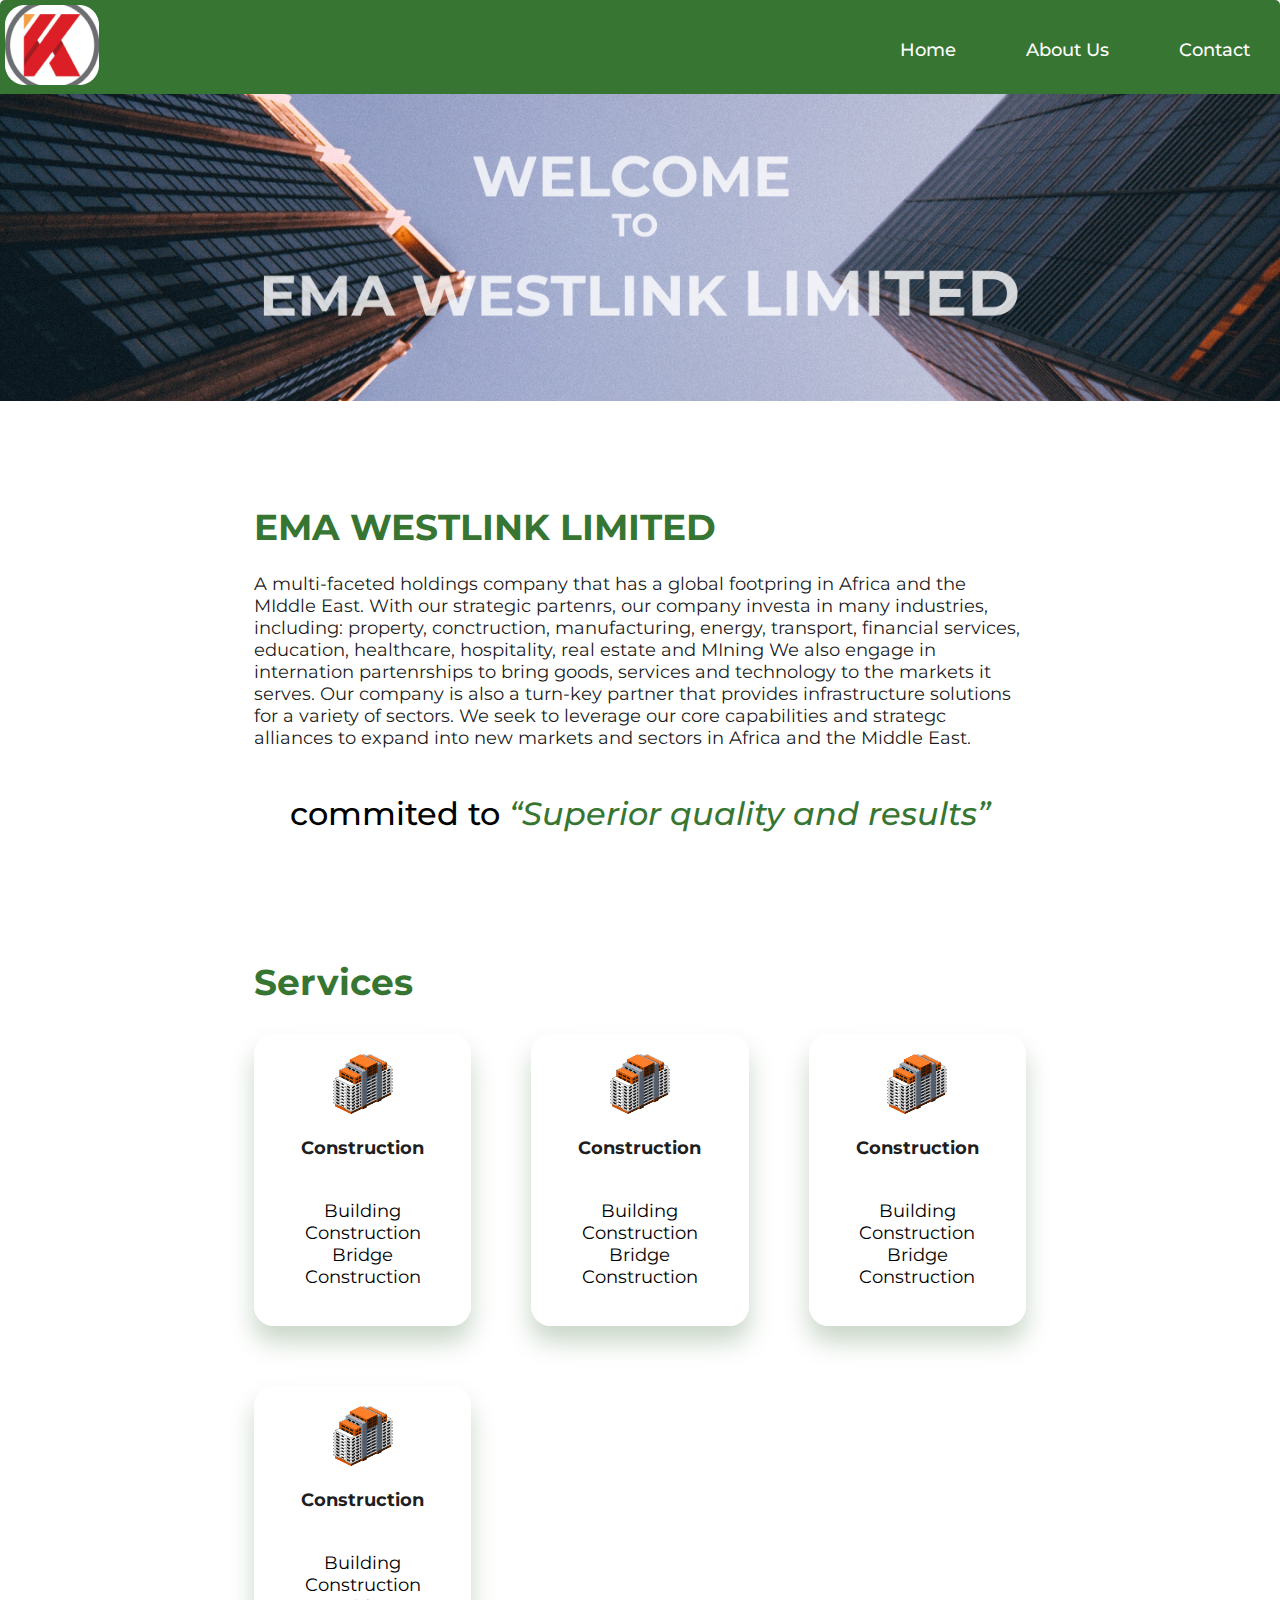
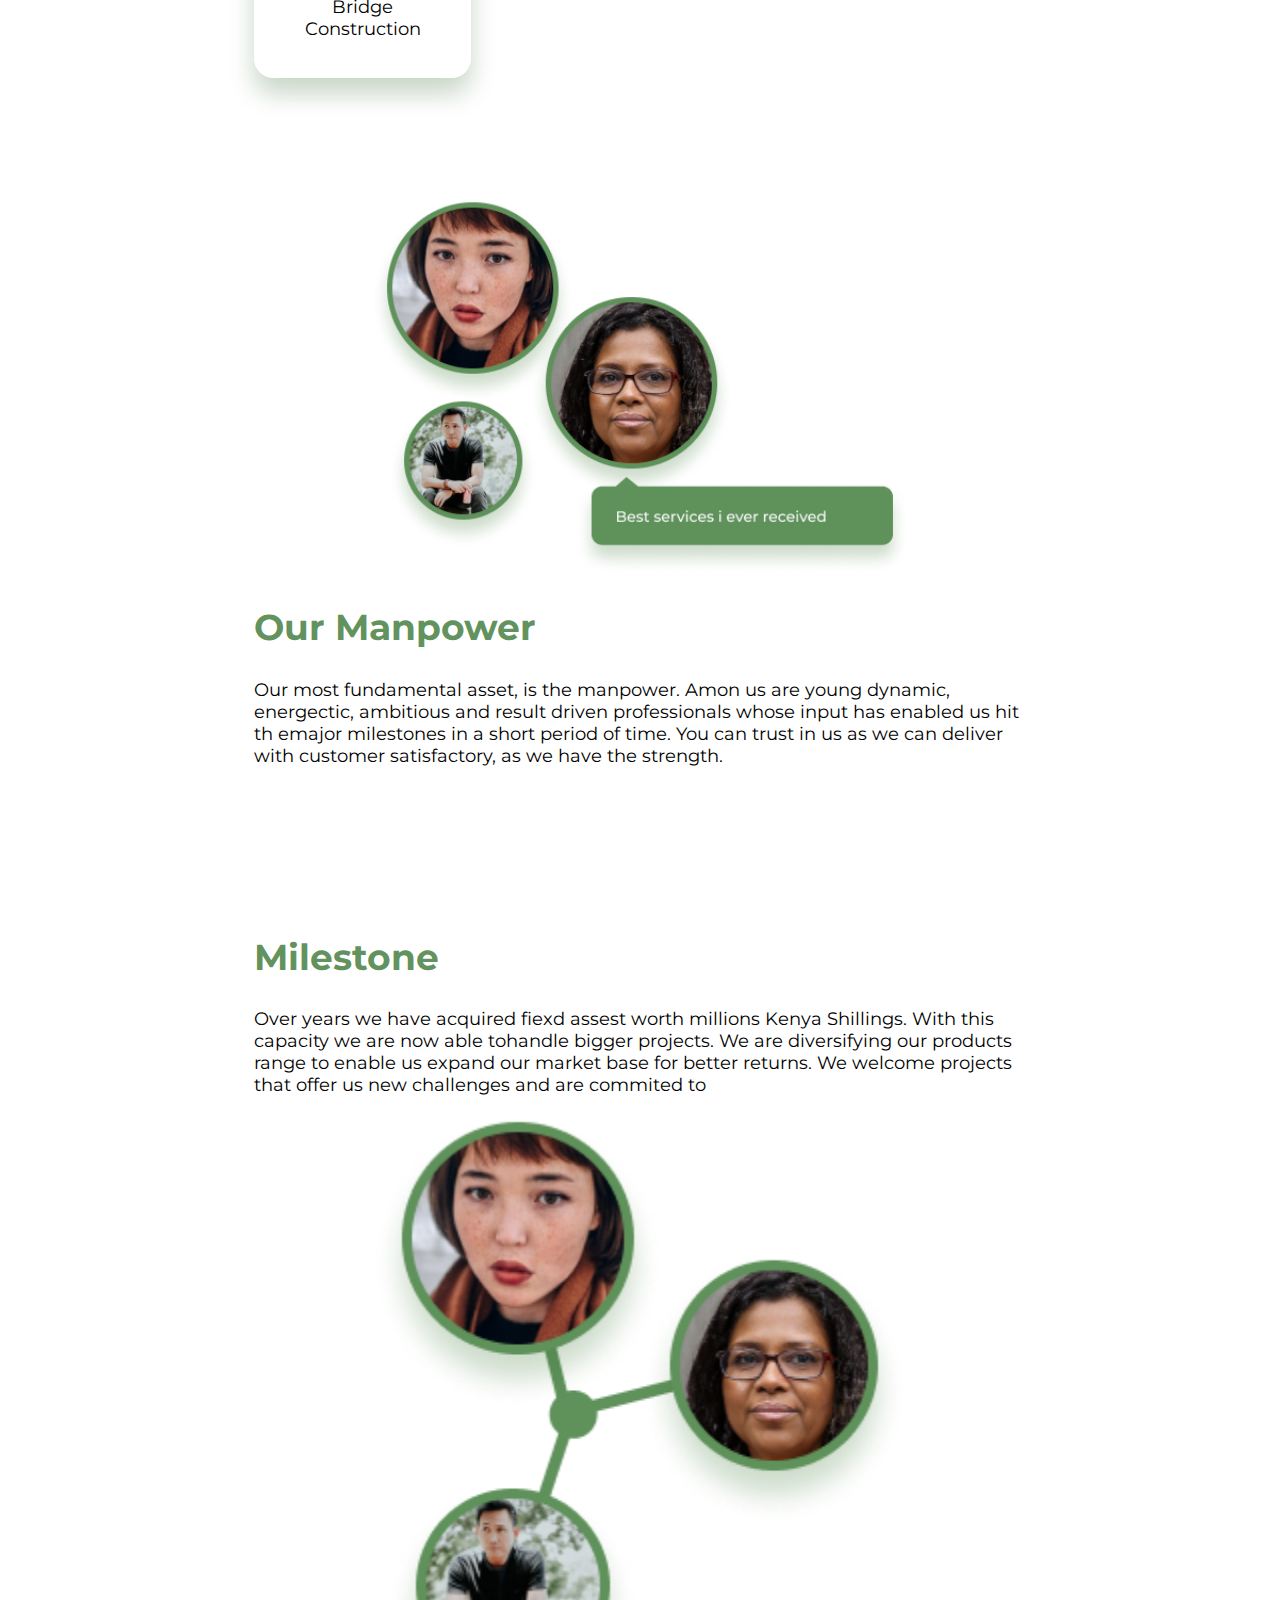
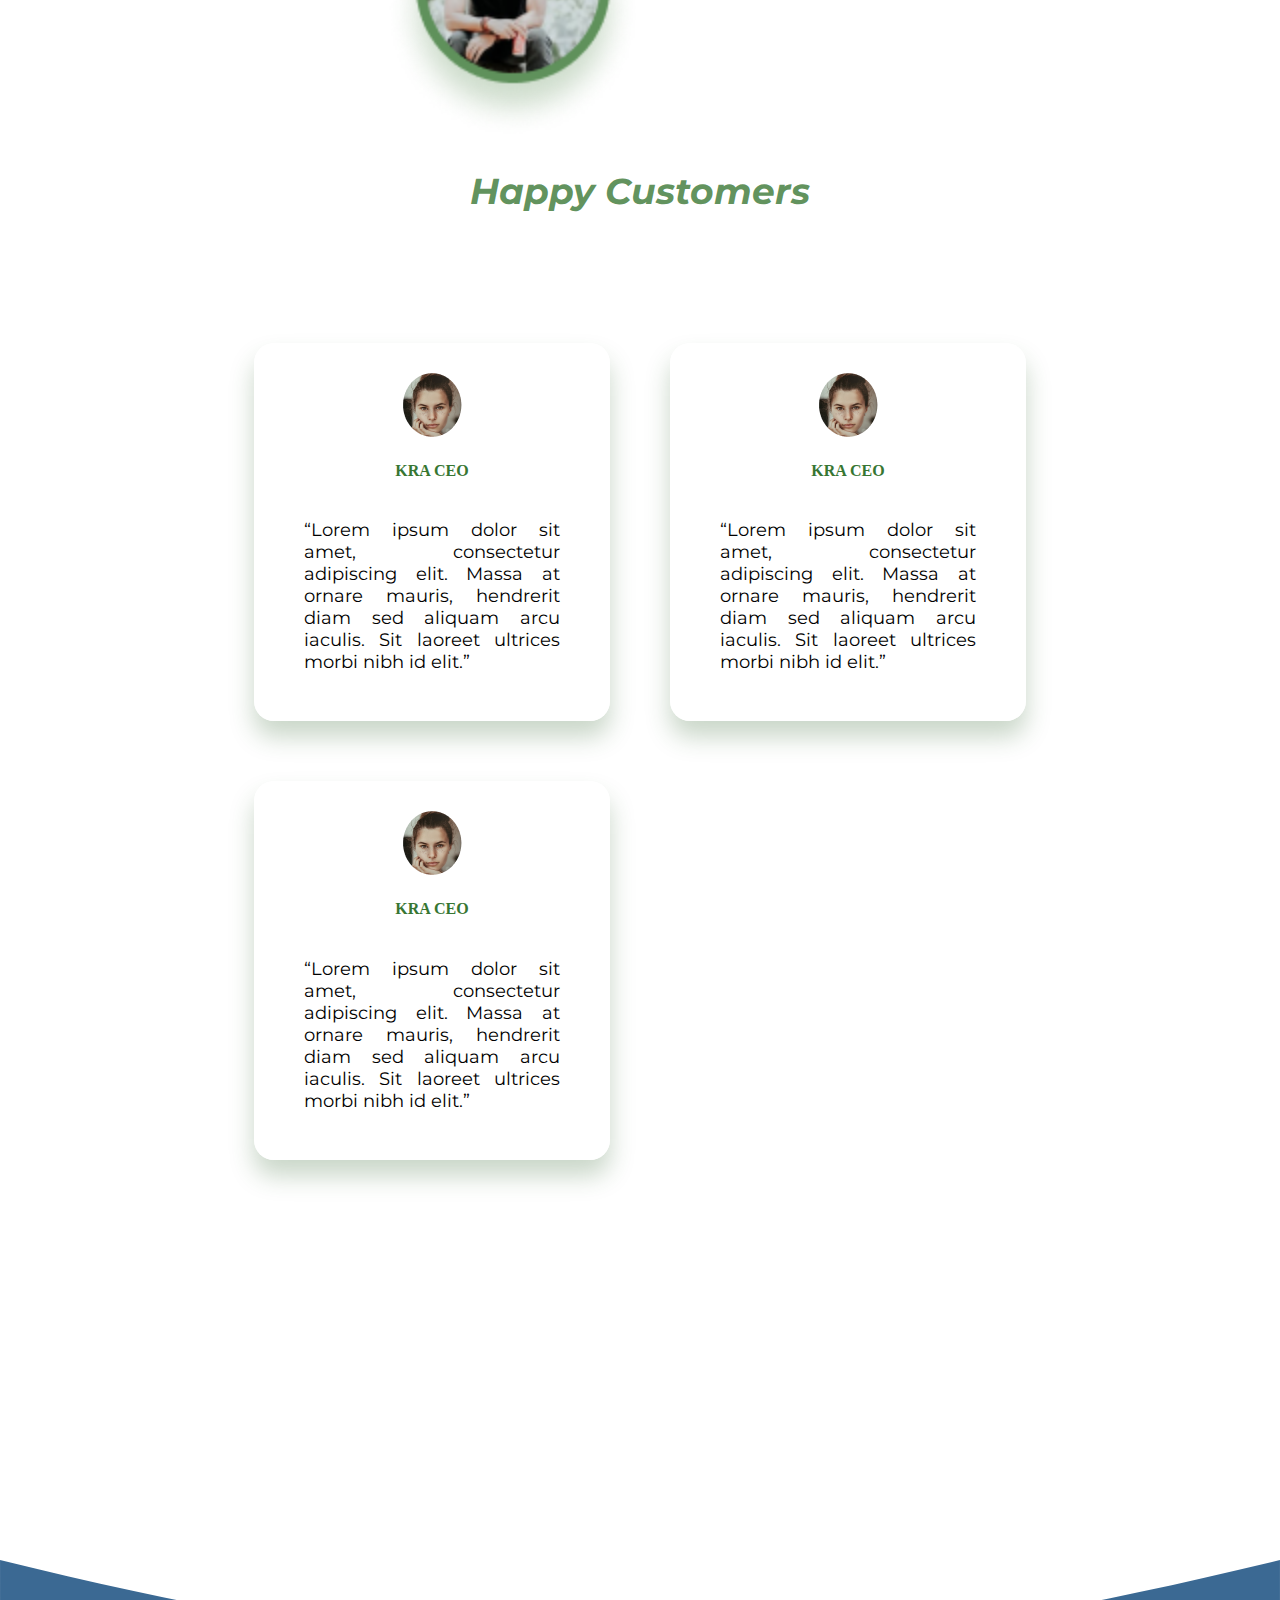
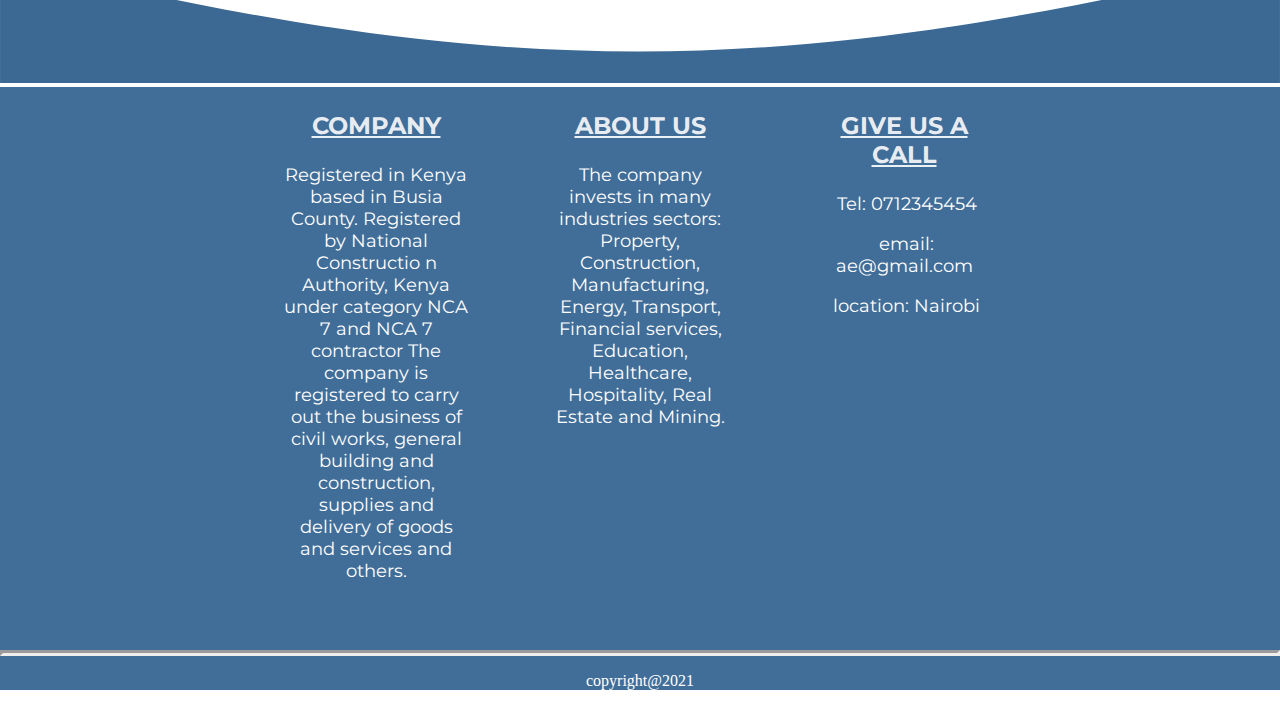
==== index.html @ af2d8b9e "First Commit" ====
<!DOCTYPE html>
<html lang="en">
<head>
    <meta charset="UTF-8">
    <meta http-equiv="X-UA-Compatible" content="IE=edge">
    <meta name="viewport" content="width=device-width, initial-scale=1.0">
    <title>Ema Westlink Limited</title>
    <link rel="stylesheet" href="./css/index.css">
    <link rel="preconnect" href="https://fonts.googleapis.com">
<link rel="preconnect" href="https://fonts.gstatic.com" crossorigin>
<link href="https://fonts.googleapis.com/css2?family=Montserrat:ital,wght@0,100;0,200;0,300;0,400;0,500;0,600;0,700;0,800;0,900;1,100;1,200;1,300;1,400;1,500;1,600;1,700;1,800;1,900&display=swap" rel="stylesheet"> 
</head>
<body>
    <div class="main">
            <header class="header"> 
                <div class="logo">
                    <img src="./images/logo.png" alt="">
                </div>
                <nav class="nav-bar">
                    <ul class="order">
                        <li> <a href="index.html"></a>Home</li>
                        <li> <a href="about.html"></a>About Us</li>
                        <li> <a href="contact"></a>Contact</li>
                    </ul>
                </nav>
                
            </header>
            
            <div class="content ">
                
                <div class="landing-image ">
                    <img src="./images/landing.png" alt="" >
                </div>
                        <div class="main-text cont">
                        <h1 class="heading"> EMA WESTLINK LIMITED</h1>
                        <P class="text"> A multi-faceted holdings company that has a global footpring in Africa and the MIddle East. With our strategic partenrs, our company investa in many industries, including: property, conctruction, manufacturing, energy, transport, financial services, education, healthcare, hospitality, real estate and MIning

                            We also engage in internation partenrships to bring goods, services and technology to the markets it serves. Our company is also a turn-key partner that provides infrastructure solutions for a variety of sectors. We seek to leverage our core capabilities and strategc alliances to expand into new markets and sectors in Africa and the Middle East.</P>
                        

                </div>
                <div class="commited">
                    <P> commited to <i>“Superior quality and results”</i> </P>    
                    </div>

                <div class="services cont">
                    <div>
                        <h2> Services</h2>
                    </div>

                    <div class="service-tabs">
                        
                        <div class="tab">
                            <img src="./images/Daco_4541592.png" alt="" width="60px" height="60px">
                            <h3 class="contruction"> Construction </h3>
                            <ul class="text" >
                                <li > Building Construction</li>
                                <li> Bridge Construction</li>
                            </ul>
                        </div>
                        <div class="tab">
                            <img src="./images/Daco_4541592.png" alt="" width="60px" height="60px">
                            <h3 class="contruction"> Construction </h3>
                            <ul class="text">
                                <li> Building Construction</li>
                                <li> Bridge Construction</li>
                            </ul>
                        </div>
                        <div class="tab">
                            <img src="./images/Daco_4541592.png" alt="" width="60px" height="60px">
                            <h3 class="contruction"> Construction </h3>
                            <ul class="text">
                                <li> Building Construction</li>
                                <li> Bridge Construction</li>
                            </ul>
                        </div>
                        <div class="tab">
                            <img src="./images/Daco_4541592.png" alt="" width="60px" height="60px">
                            <h3 class="contruction"> Construction </h3>
                            <ul class="text">
                                <li> Building Construction</li>
                                <li> Bridge Construction</li>
                            </ul>
                        </div>

                    </div>

                </div>

                <div class="manpower cont">
                        <div class="image-container">
                            <img class="img" src="./images/manpower.png" alt="">
                        </div>
                        <div>
                            <h2> 
                                Our Manpower
                            </h2>
                            <p class="text">
                                Our most fundamental asset, is the manpower. Amon us are young dynamic, energectic, ambitious and result driven professionals whose input has enabled us hit th emajor milestones in a short period of time. 

                                You can trust in us as we can deliver with customer satisfactory, as we have the strength.
                            </p>
                        </div>
                </div>

                <div class="milestone cont">
                    <div>
                        <h2> Milestone</h2>
                        <p class="text"> 
                            Over years we have acquired fiexd assest worth millions Kenya Shillings. With this capacity we are now able tohandle bigger projects. We are diversifying our products range to enable us expand our market base for better returns. 

                            We welcome projects that offer us new challenges and are commited to
                        </p>
                    </div>
                    <div class="image-container">
                        <img class="img" src="./images/milestone.png" alt="">
                    </div>
                   
                </div>
                <div class="happy cont">
                        <h2><i>Happy Customers</i></h2>
                    </div>   
                <div class="happy-customers cont">
                    
                    <div class="customer-tabs">
                        <div>
                            <img src="./images/ceo.png" alt="">
                        </div>
                        <h4>KRA CEO</h4>
                        <p class="text">
                            “Lorem ipsum dolor sit amet, consectetur adipiscing elit. Massa at ornare mauris, hendrerit diam sed aliquam arcu iaculis. Sit laoreet ultrices morbi nibh id elit.”
                        </p>

                    </div> 
                    <div class="customer-tabs">
                        <div>
                            <img src="./images/ceo.png" alt="">
                        </div>
                        <h4>KRA CEO</h4>
                        <p class="text">
                            “Lorem ipsum dolor sit amet, consectetur adipiscing elit. Massa at ornare mauris, hendrerit diam sed aliquam arcu iaculis. Sit laoreet ultrices morbi nibh id elit.”
                        </p>

                    </div> 
                    <div class="customer-tabs">
                        <div>
                            <img src="./images/ceo.png" alt="">
                        </div>
                        <h4>KRA CEO</h4>
                        <p class="text">
                            “Lorem ipsum dolor sit amet, consectetur adipiscing elit. Massa at ornare mauris, hendrerit diam sed aliquam arcu iaculis. Sit laoreet ultrices morbi nibh id elit.”
                        </p>

                    </div> 
                </div>
                
                
            </div>

            <footer class="footer">
                
                    <img class="footer-img" src="./images/background.svg" alt="">
              
                <div class="footer-content">
                <div class=" cont">
                    <div class="container">
                    <div>

                        <h3>COMPANY</h3>

                        <P class="text">
                            Registered in Kenya based in Busia County. 

                            Registered by National Constructio n Authority, Kenya under category NCA 7 and NCA 7 contractor

                            The company is registered to carry out the business of civil works, general building and construction, supplies and delivery of goods and services and others.
                        </P>

                    </div>

                    <div>
                        
                        <h3>ABOUT US</h3>

                        <P class="text">
                            The company invests in many industries sectors: Property, Construction, Manufacturing, Energy, Transport, Financial services, Education, Healthcare, Hospitality, Real Estate and Mining.
                        </P>

                    </div>

                    <div class="call">
                        
                        <h3 >GIVE US A CALL</h3>

                        <P class="text"> <img src="" alt=""> 
                            Tel:   0712345454
                        </P> 
                        <P class="text"> <img src="" alt=""> 
                            email:  ae@gmail.com
                        </P> 
                        <P class="text"> <img src="" alt=""> 
                            location:   Nairobi
                        </P> 

                    </div>

                   </div>
                     
                </div>
                <hr>
                <div class="copy cont">
                    <p>copyright@2021</p>
                </div>
            </div>
            </footer>
    </div>
</body>
</html>
---- css/index.css ----
* {
  -webkit-box-sizing: border-box;
          box-sizing: border-box;
}

body {
  margin: 0px;
}

h2, h1 {
  font-family: Montserrat;
  font-style: normal;
  font-weight: bold;
  font-size: 36px;
  line-height: 44px;
  /* identical to box height */
  color: rgba(55, 118, 50, 0.8);
}

h3 {
  font-family: Montserrat;
  font-style: normal;
  font-weight: bold;
  font-size: 24px;
  line-height: 29px;
  -webkit-text-decoration-line: underline;
          text-decoration-line: underline;
  color: rgba(255, 255, 255, 0.9);
}

.cont {
  width: 75%;
  padding: 0px 30px;
  margin: 0px auto;
}

/* Extra small devices (phones, 600px and down) */
@media only screen and (max-width: 600px) {
  .cont {
    width: 98%;
  }
}

/* Small devices (portrait tablets and large phones, 600px and up) */
@media only screen and (min-width: 600px) {
  .cont {
    width: 90%;
  }
}

/* Medium devices (landscape tablets, 768px and up) */
@media only screen and (min-width: 768px) {
  .cont {
    width: 80%;
  }
}

/* Large devices (laptops/desktops, 992px and up) */
@media only screen and (min-width: 992px) {
  .cont {
    width: 70%;
  }
}

/* Extra large devices (large laptops and desktops, 1200px and up) */
@media only screen and (min-width: 1200px) {
  .cont {
    width: 65%;
  }
}

.img {
  width: 70%;
  height: auto;
  margin: 0px auto;
}

.image-container {
  display: -webkit-box;
  display: -ms-flexbox;
  display: flex;
  -webkit-box-pack: center;
      -ms-flex-pack: center;
          justify-content: center;
}

.text {
  font-family: Montserrat;
  font-style: normal;
  font-weight: normal;
  font-size: 18px;
  line-height: 22px;
}

.container {
  display: -ms-grid;
  display: grid;
  -ms-grid-columns: (minMax(100px, 1fr))[auto-fit];
      grid-template-columns: repeat(auto-fit, minMax(100px, 1fr));
  -ms-flex-line-pack: justify;
      align-content: space-between;
  gap: 80px;
  padding: 0px 30px;
}

.contruction {
  font-family: Montserrat;
  font-style: normal;
  font-weight: bold;
  font-size: 18px;
  line-height: 32px;
  text-align: center;
  text-decoration: none;
  color: rgba(0, 0, 0, 0.9);
}

.main {
  display: -webkit-box;
  display: -ms-flexbox;
  display: flex;
  height: 100vh;
  -webkit-box-orient: vertical;
  -webkit-box-direction: normal;
      -ms-flex-direction: column;
          flex-direction: column;
}

.main .header {
  background-color: #377632;
  display: -webkit-box;
  display: -ms-flexbox;
  display: flex;
  -webkit-box-pack: justify;
      -ms-flex-pack: justify;
          justify-content: space-between;
  padding: 5px auto;
  list-style-type: none;
  border-radius: 5px 5px 0px 0px;
}

.main .header .logo {
  padding: 5px;
}

.main .header .nav-bar {
  display: -webkit-box;
  display: -ms-flexbox;
  display: flex;
}

.main .header .nav-bar .order {
  list-style-type: none;
}

.main .header .nav-bar li {
  float: left;
  padding-right: 30px;
  color: white;
  font-family: Montserrat;
  font-style: bold;
  font-weight: 500;
  font-size: 18px;
  line-height: 29px;
}

.main .header .nav-bar a {
  text-decoration: none;
  display: inline-block;
  text-align: center;
  padding: 20px;
  color: #FFFFFF;
}

.main .content .landing-image {
  margin-bottom: 100px;
}

.main .content .landing-image img {
  width: 100%;
}

.main .content .main-text {
  color: rgba(0, 0, 0, 0.9);
}

.main .content .main-text .heading {
  color: #377632;
}

.main .content .commited {
  margin-bottom: 100px;
  display: -webkit-box;
  display: -ms-flexbox;
  display: flex;
  font-size: 32px;
  -webkit-box-pack: center;
      -ms-flex-pack: center;
          justify-content: center;
  font-family: Montserrat;
  font-style: normal;
  font-weight: 500;
  line-height: 29px;
}

.main .content .commited i {
  color: #377632;
}

.main .content .services {
  margin-bottom: 120px;
}

.main .content .services h2 {
  color: #377632;
}

.main .content .services .service-tabs {
  display: -ms-grid;
  display: grid;
  -webkit-box-pack: center;
      -ms-flex-pack: center;
          justify-content: center;
  -ms-grid-columns: (minMax(200px, 1fr))[auto-fit];
      grid-template-columns: repeat(auto-fit, minMax(200px, 1fr));
  gap: 60px;
}

.main .content .services .service-tabs .tab {
  display: -webkit-box;
  display: -ms-flexbox;
  display: flex;
  -webkit-box-align: center;
      -ms-flex-align: center;
          align-items: center;
  -webkit-box-orient: vertical;
  -webkit-box-direction: normal;
      -ms-flex-direction: column;
          flex-direction: column;
  -webkit-box-pack: center;
      -ms-flex-pack: center;
          justify-content: center;
  padding: 20px;
  background: rgba(255, 255, 255, 0.8);
  /* shadow */
  -webkit-box-shadow: 0px 16px 24px rgba(45, 95, 40, 0.25);
          box-shadow: 0px 16px 24px rgba(45, 95, 40, 0.25);
  border-radius: 20px;
}

.main .content .services .service-tabs .tab ul {
  list-style-type: none;
  text-align: center;
  padding-left: 0px;
}

.main .content .manpower {
  display: -ms-grid;
  display: grid;
  -ms-grid-columns: (minMax(500px, 1fr))[auto-fit];
      grid-template-columns: repeat(auto-fit, minMax(500px, 1fr));
  -webkit-box-pack: justify;
      -ms-flex-pack: justify;
          justify-content: space-between;
  margin-bottom: 120px;
}

.main .content .milestone {
  display: -ms-grid;
  display: grid;
  -ms-grid-columns: (minMax(500px, 1fr))[auto-fit];
      grid-template-columns: repeat(auto-fit, minMax(500px, 1fr));
  -webkit-box-pack: justify;
      -ms-flex-pack: justify;
          justify-content: space-between;
}

.main .content .happy {
  display: -webkit-box;
  display: -ms-flexbox;
  display: flex;
  -webkit-box-pack: center;
      -ms-flex-pack: center;
          justify-content: center;
  margin-bottom: 100px;
}

.main .content .happy-customers {
  display: -ms-grid;
  display: grid;
  -ms-grid-columns: (minMax(300px, 1fr))[auto-fit];
      grid-template-columns: repeat(auto-fit, minMax(300px, 1fr));
  gap: 60px;
}

.main .content .happy-customers .customer-tabs {
  display: -webkit-box;
  display: -ms-flexbox;
  display: flex;
  -webkit-box-orient: vertical;
  -webkit-box-direction: normal;
      -ms-flex-direction: column;
          flex-direction: column;
  -webkit-box-pack: center;
      -ms-flex-pack: center;
          justify-content: center;
  -webkit-box-align: center;
      -ms-flex-align: center;
          align-items: center;
  padding: 30px 50px;
  background: rgba(255, 255, 255, 0.8);
  /* shadow */
  -webkit-box-shadow: 0px 16px 24px rgba(45, 95, 40, 0.25);
          box-shadow: 0px 16px 24px rgba(45, 95, 40, 0.25);
  border-radius: 20px;
}

.main .content .happy-customers .customer-tabs h4 {
  color: #377632;
}

.main .content .happy-customers .customer-tabs p {
  text-align: justify;
}

.main .footer {
  margin-top: 100px;
  text-align: center;
  padding-top: 300px;
}

.main .footer .footer-content {
  background: rgba(17, 74, 126, 0.8);
}

.main .footer h4 {
  color: white;
}

.main .footer p {
  color: white;
}

.main .footer .footer-img {
  width: 100%;
  height: auto;
  margin-bottom: 0px;
  padding-bottom: 0px;
}

.main .footer hr {
  color: white;
  border-width: 3px;
  margin-top: 50px;
}

.main .footer .copy {
  text-align: center;
  color: white;
}
/*# sourceMappingURL=index.css.map */
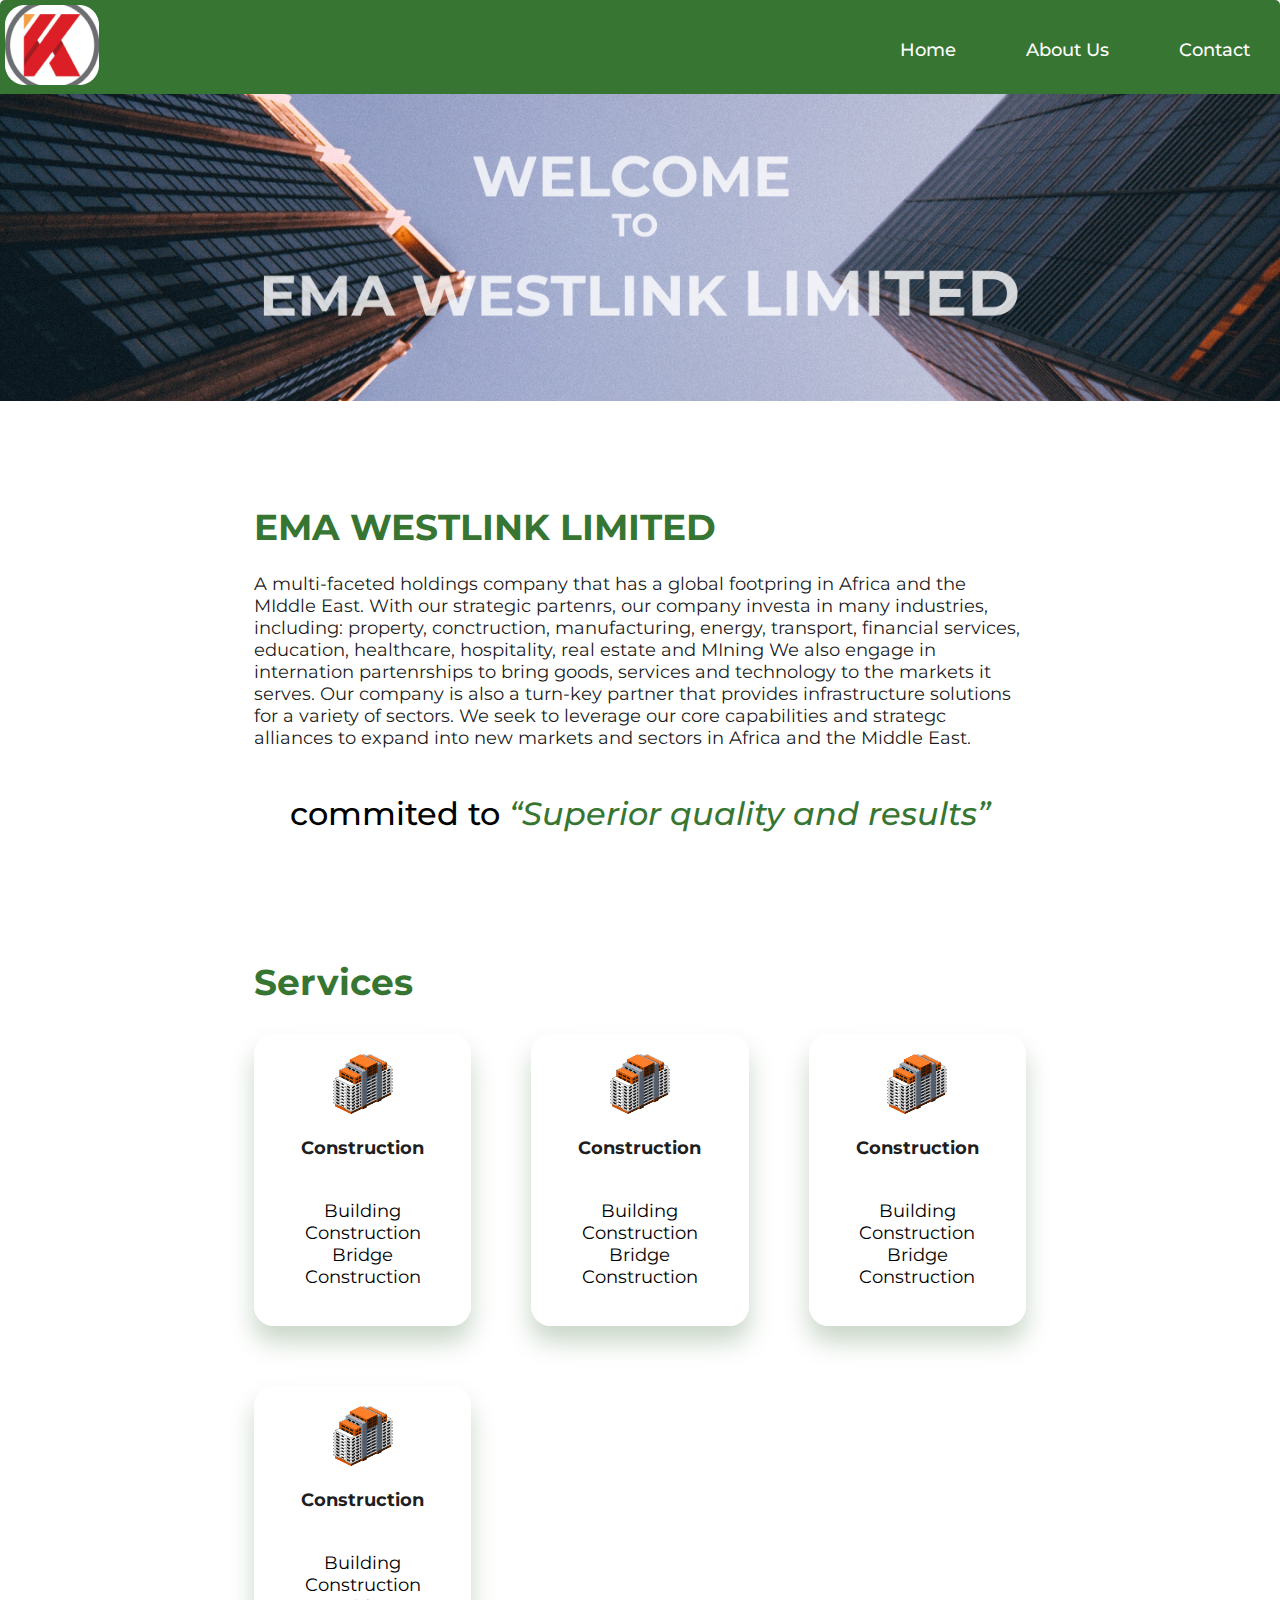
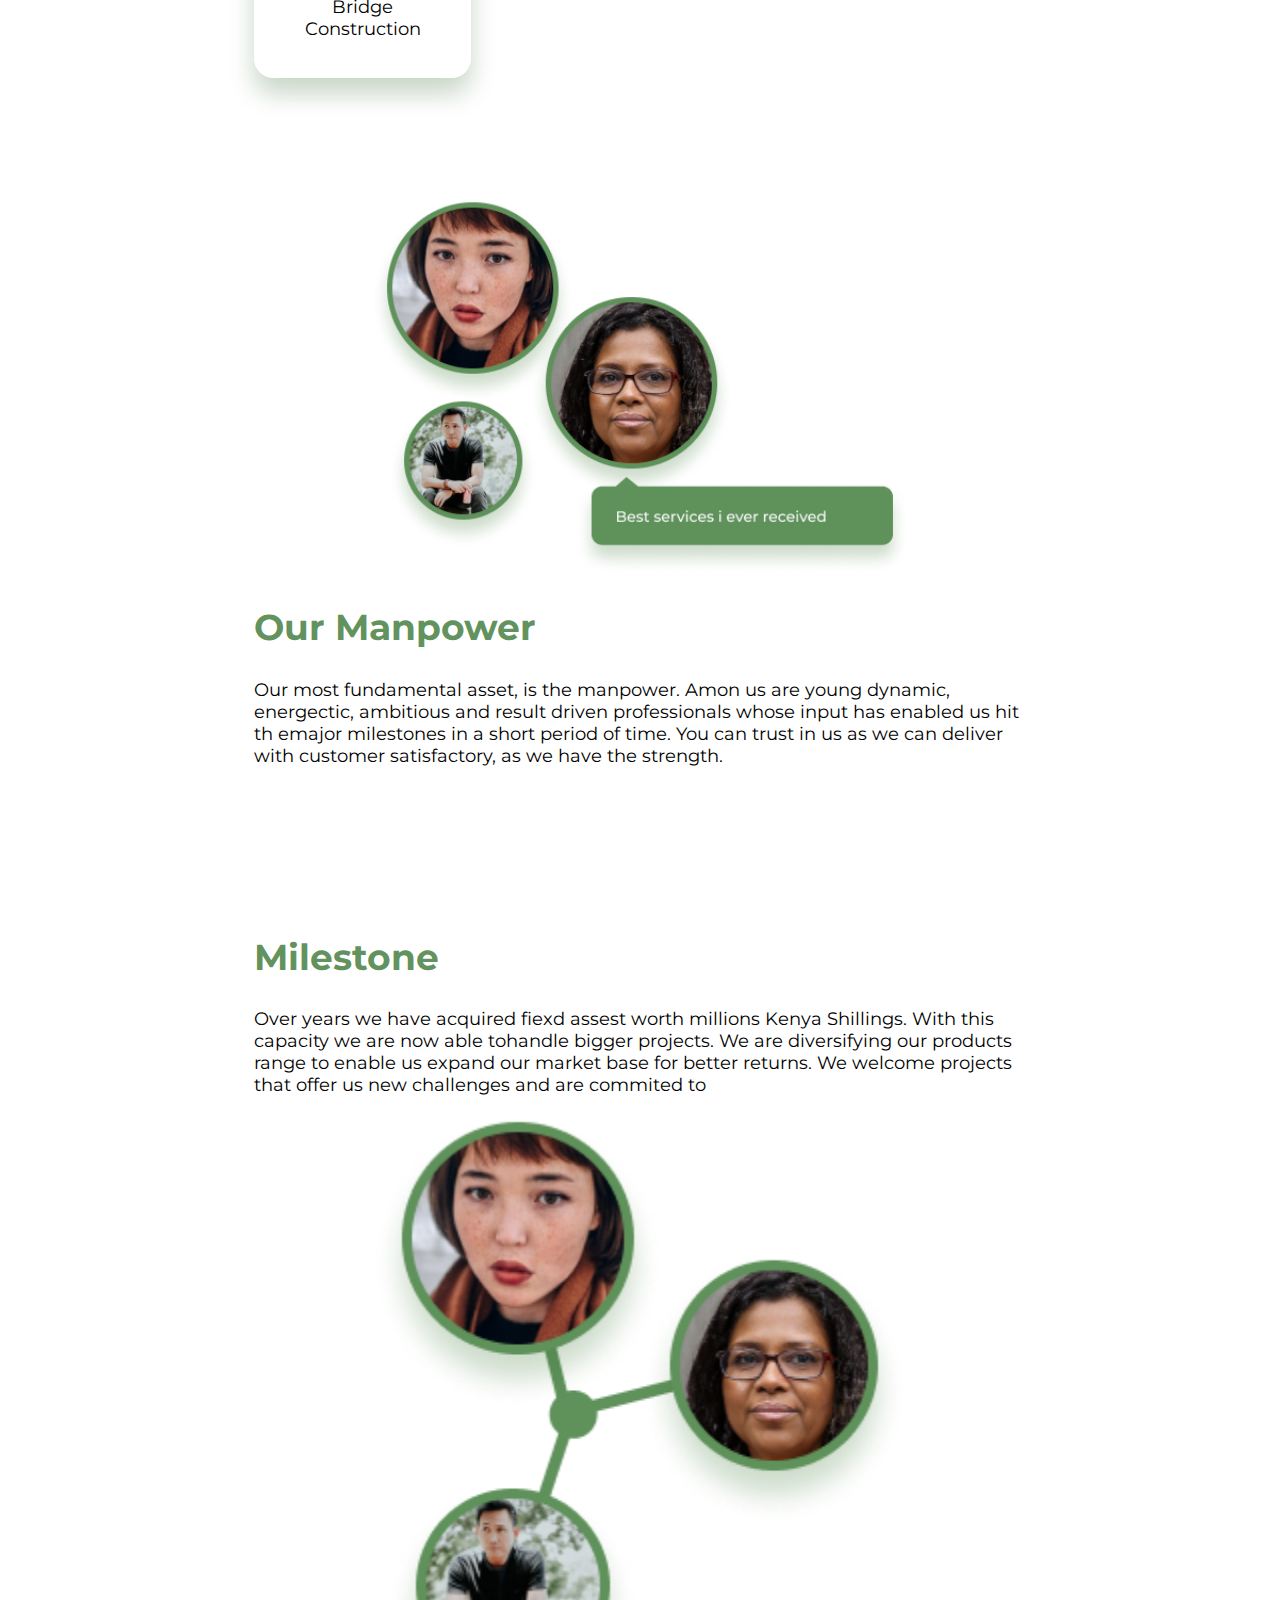
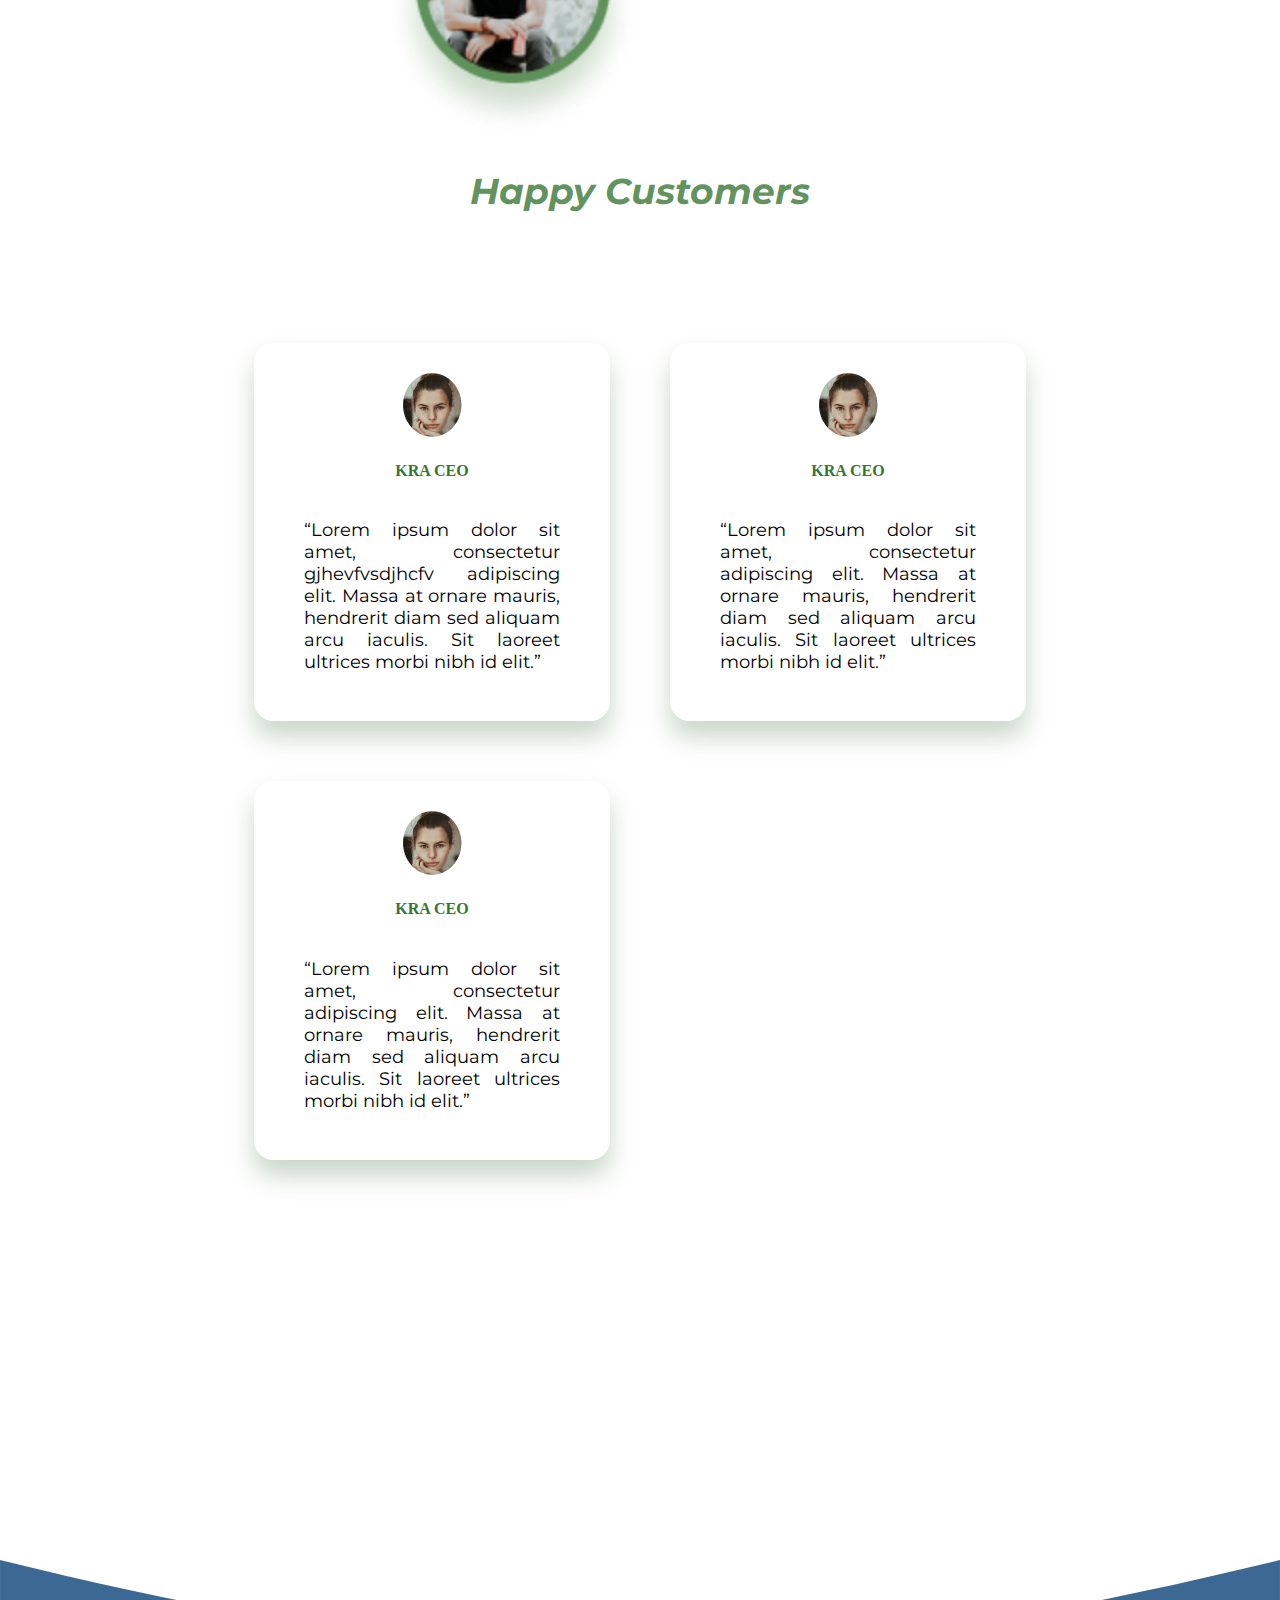
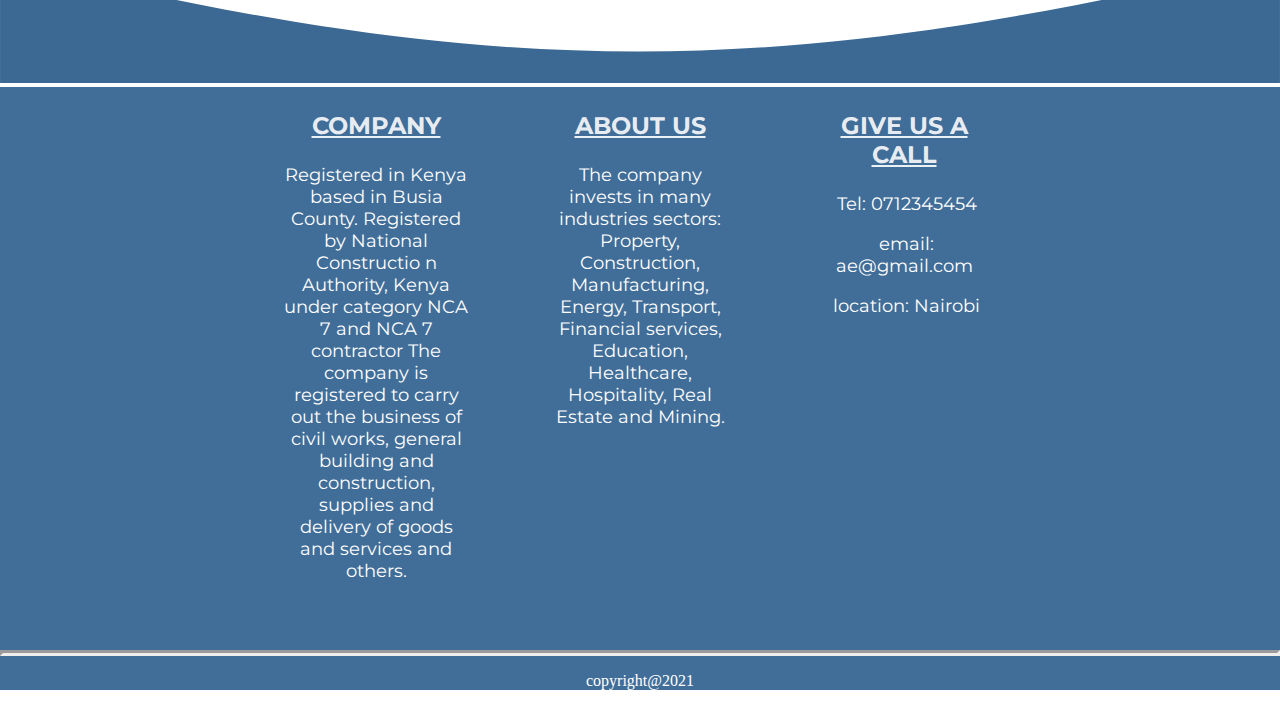
==== commit a3cd84b7: "changed image" ====
--- a/index.html
+++ b/index.html
@@ -128,7 +128,7 @@
                         </div>
                         <h4>KRA CEO</h4>
                         <p class="text">
-                            “Lorem ipsum dolor sit amet, consectetur adipiscing elit. Massa at ornare mauris, hendrerit diam sed aliquam arcu iaculis. Sit laoreet ultrices morbi nibh id elit.”
+                            “Lorem ipsum dolor sit amet, consectetur  gjhevfvsdjhcfv adipiscing elit. Massa at ornare mauris, hendrerit diam sed aliquam arcu iaculis. Sit laoreet ultrices morbi nibh id elit.”
                         </p>
 
                     </div> 
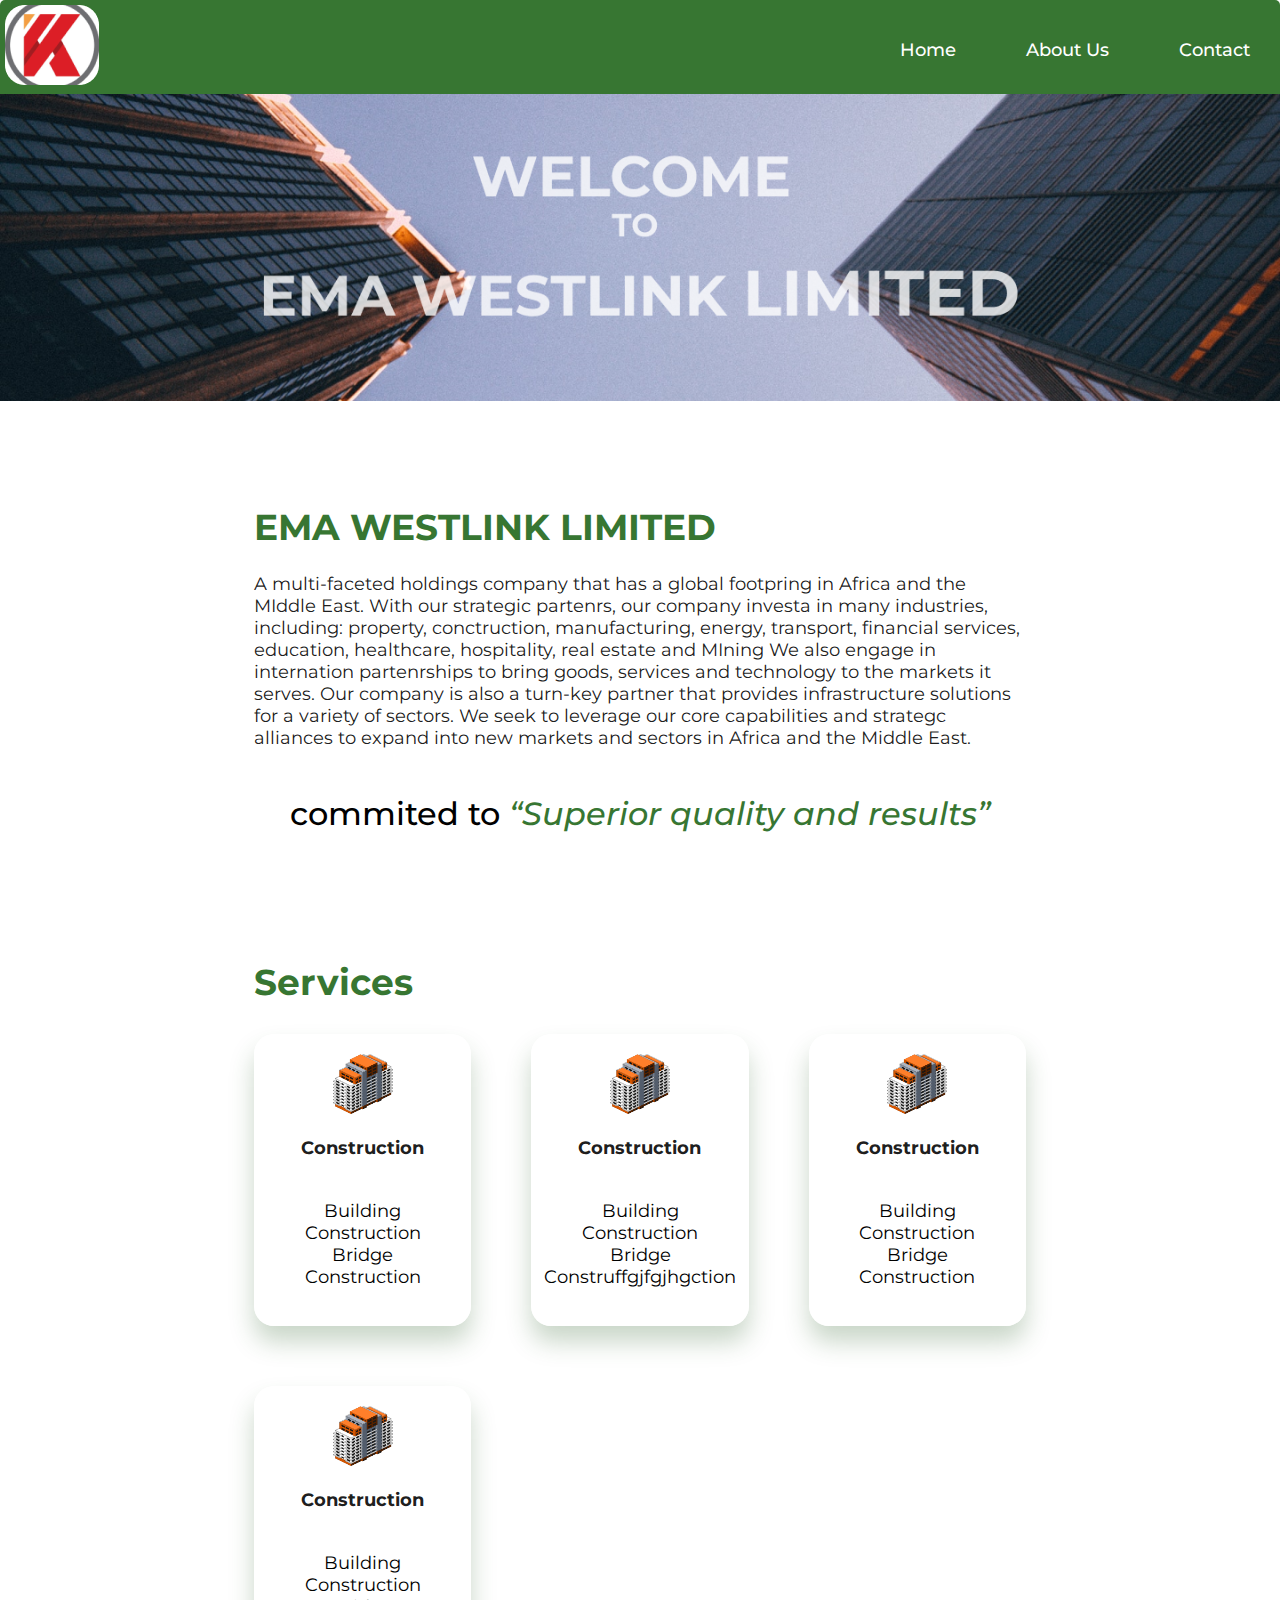
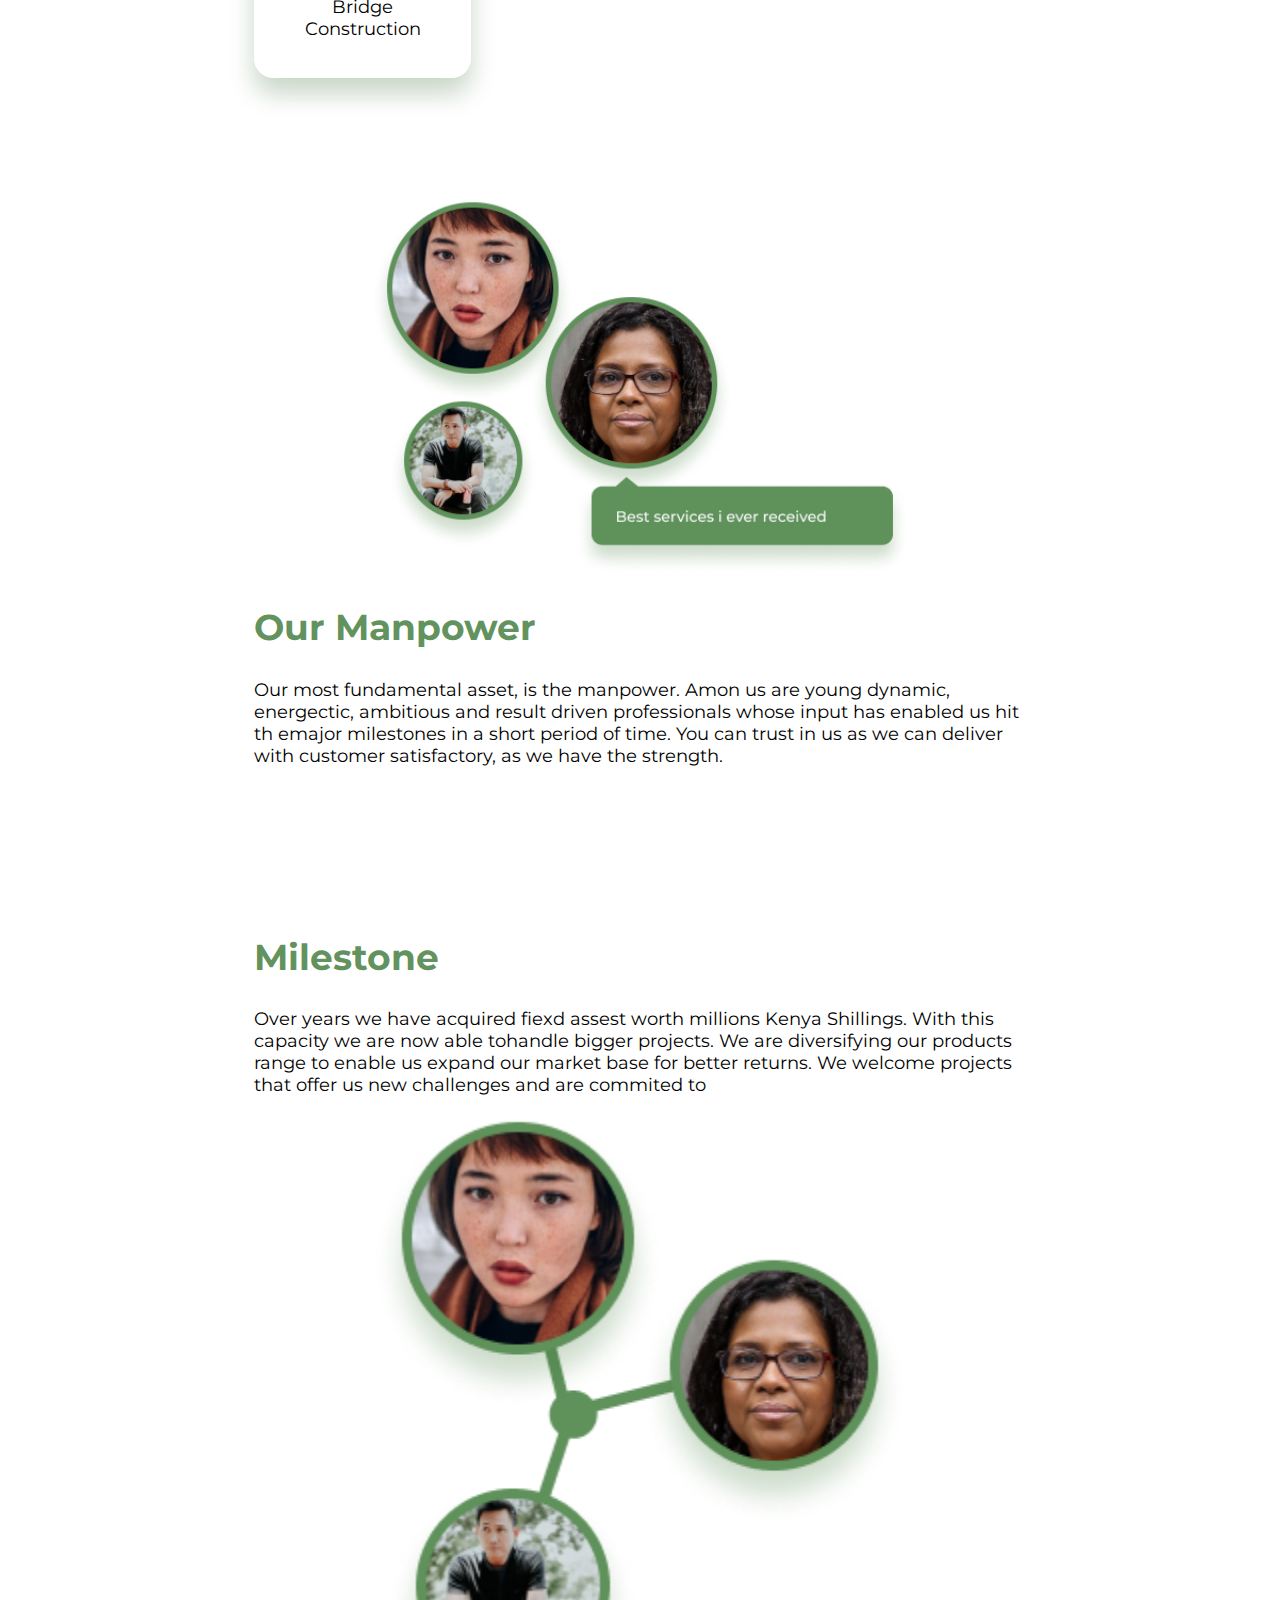
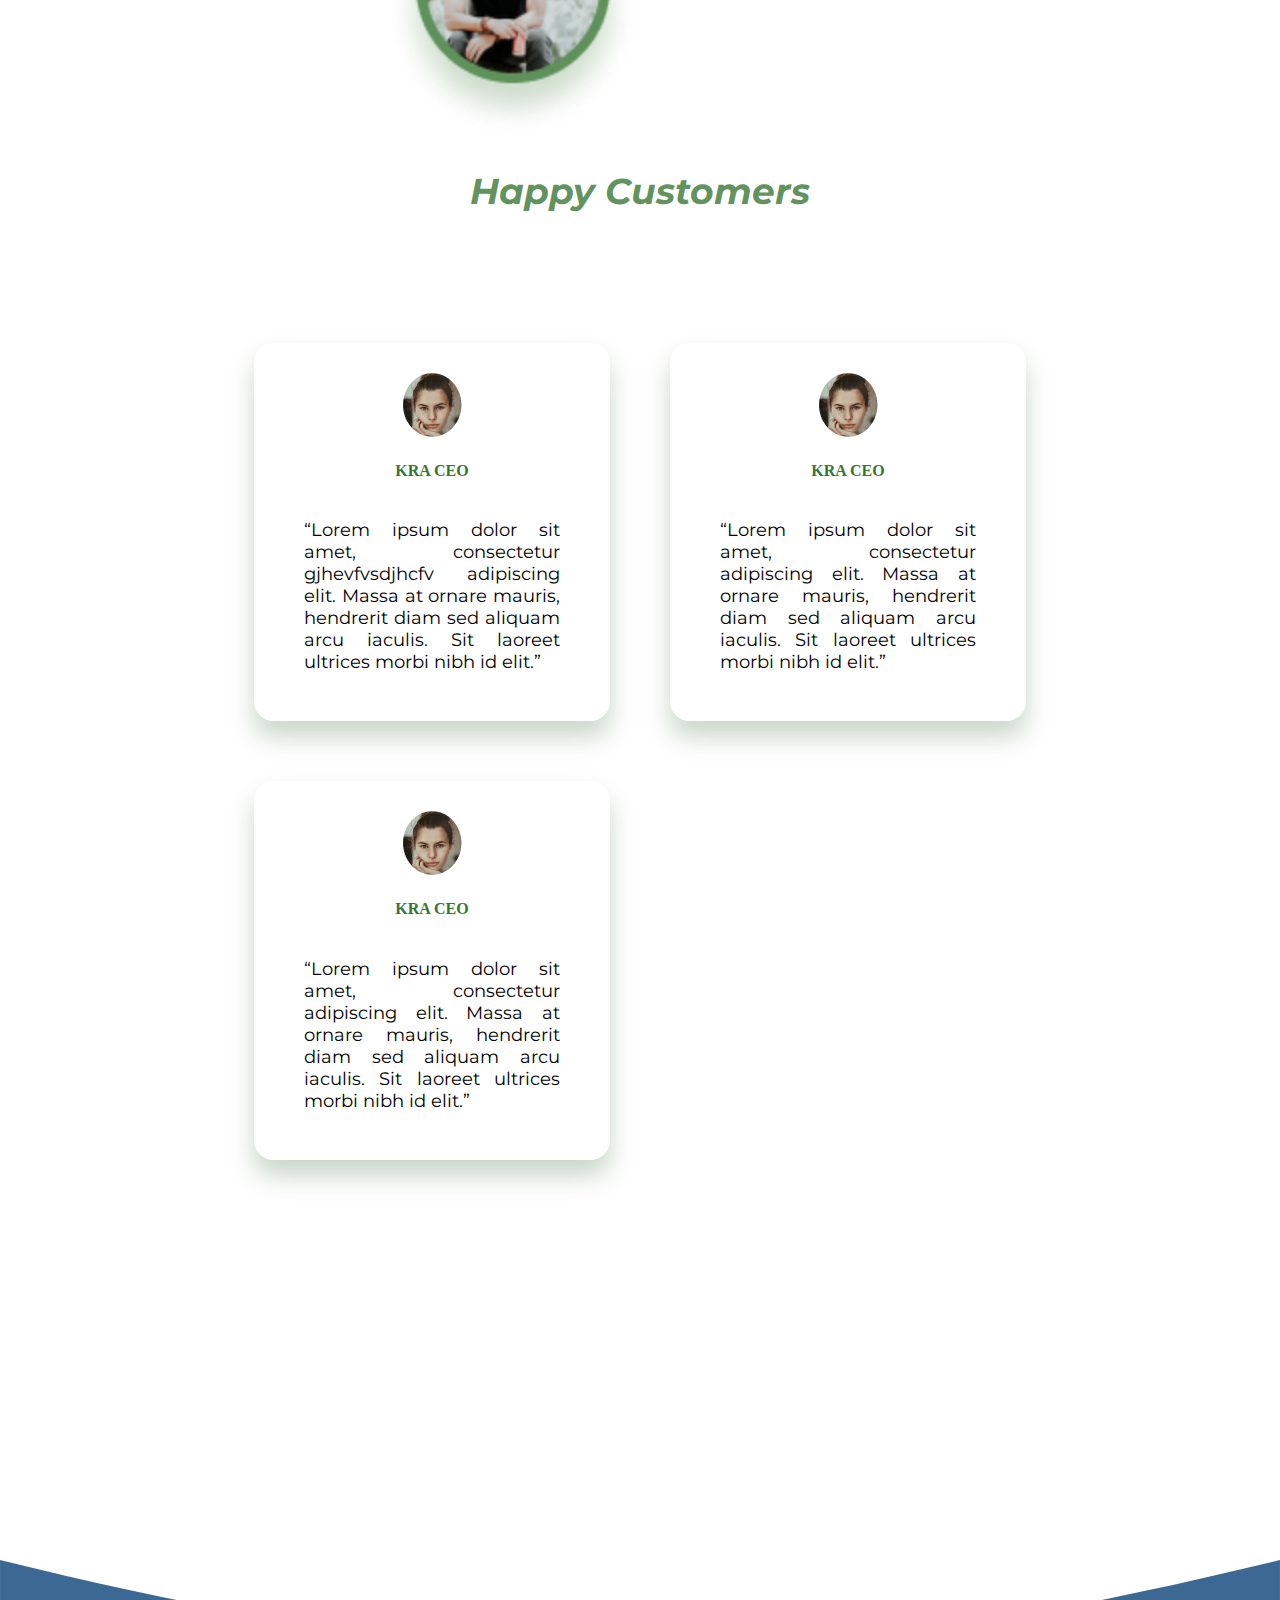
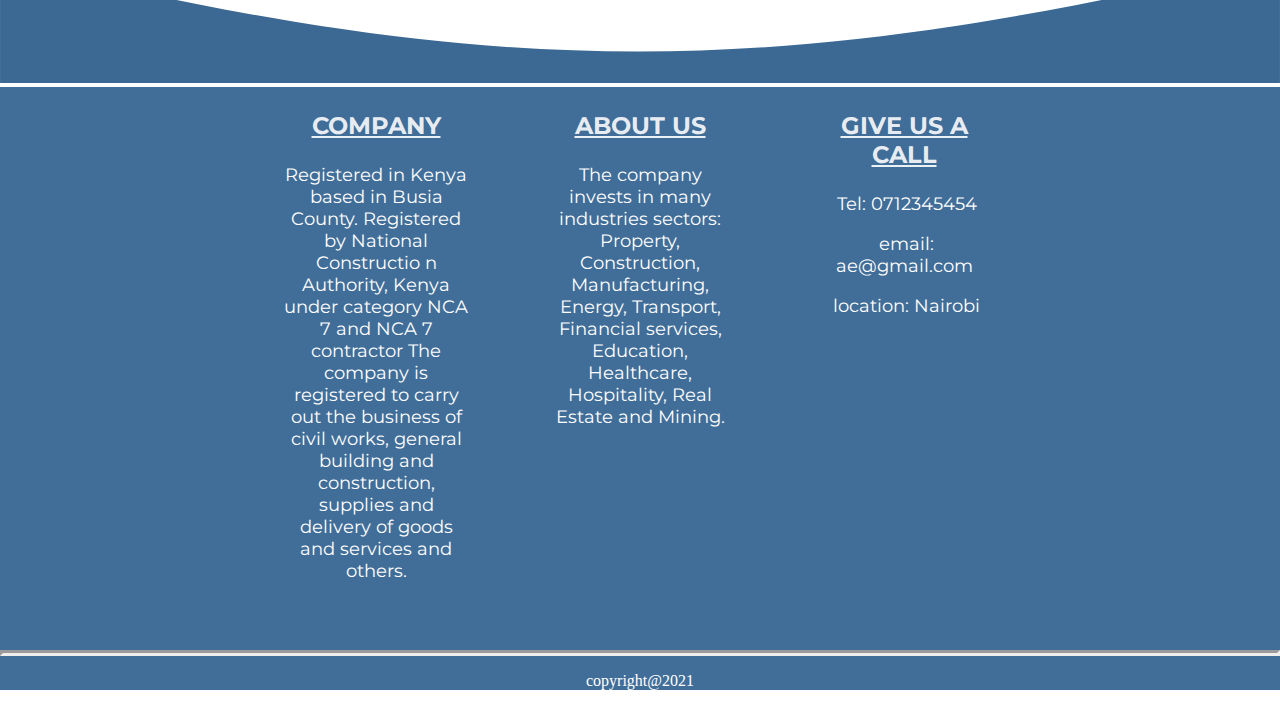
==== commit 25648219: "sum's commit" ====
--- a/index.html
+++ b/index.html
@@ -63,7 +63,7 @@
                             <h3 class="contruction"> Construction </h3>
                             <ul class="text">
                                 <li> Building Construction</li>
-                                <li> Bridge Construction</li>
+                                <li> Bridge Construffgjfgjhgction</li>
                             </ul>
                         </div>
                         <div class="tab">
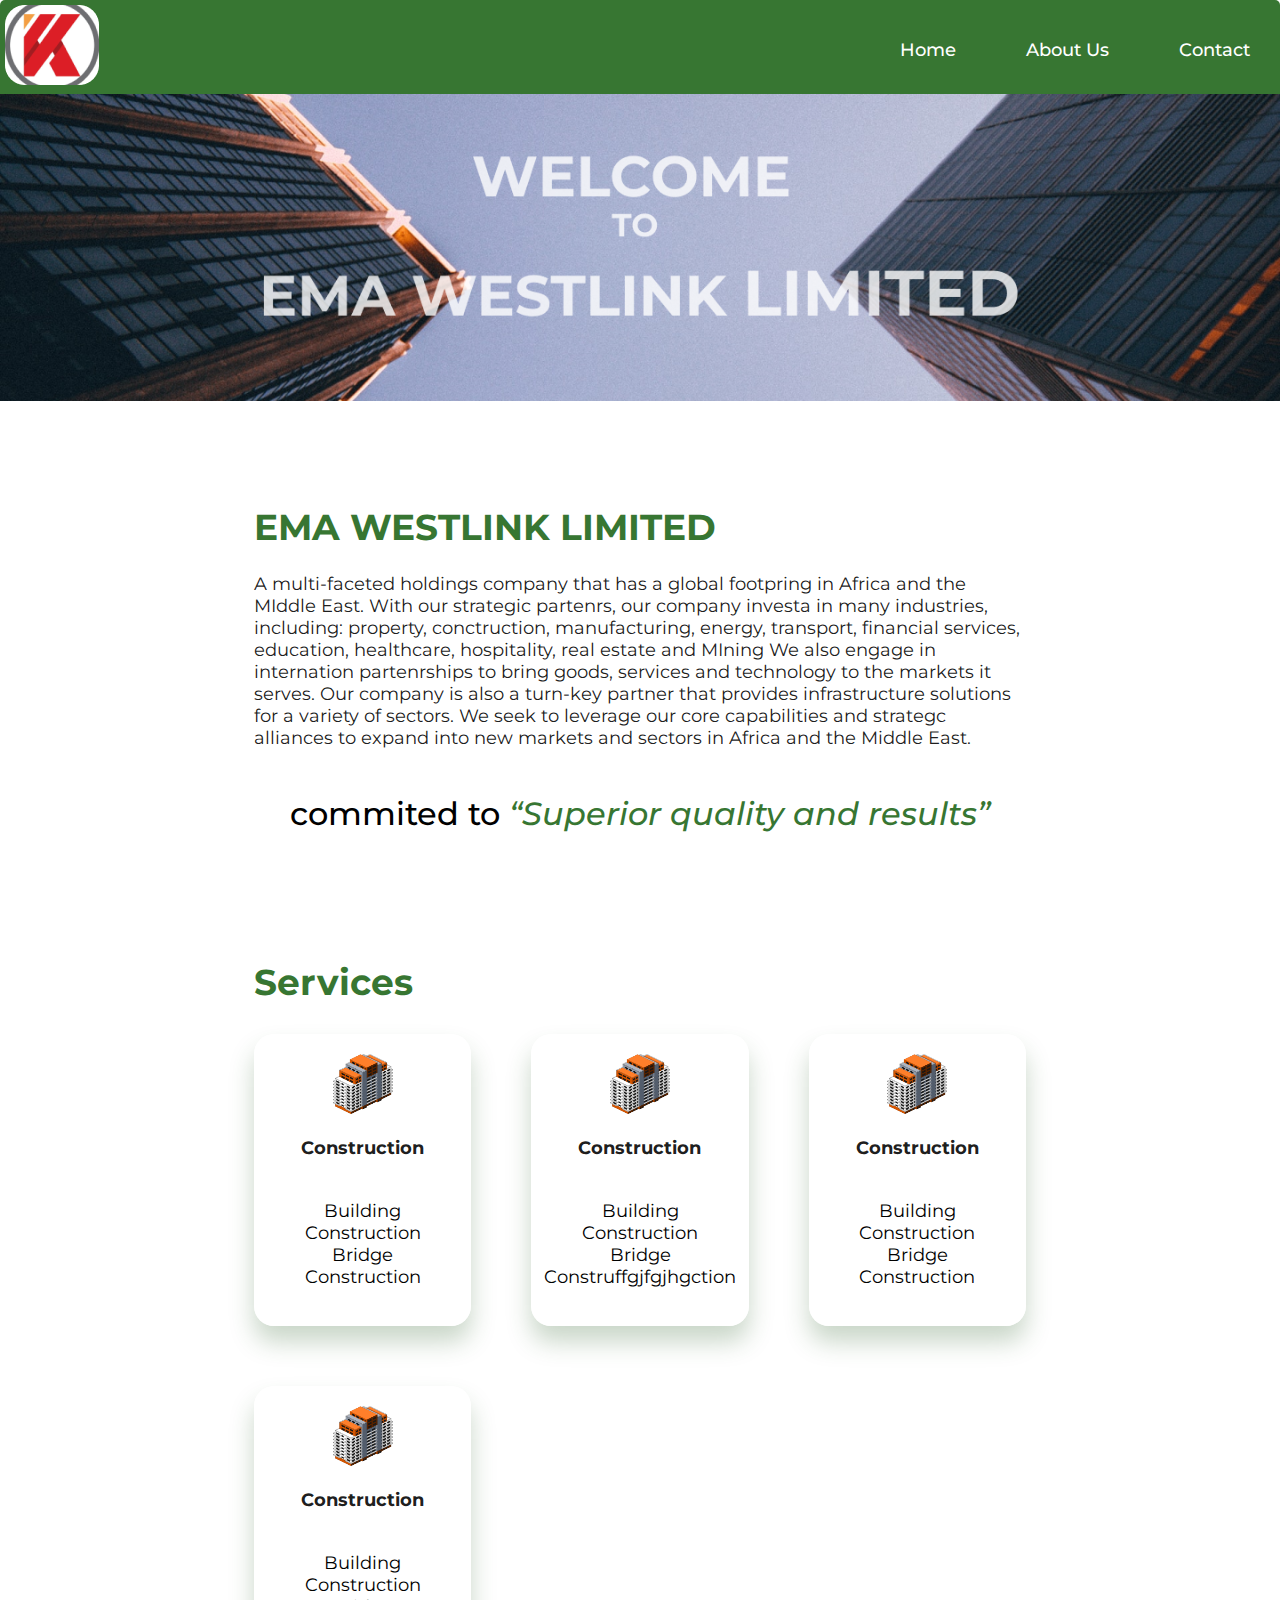
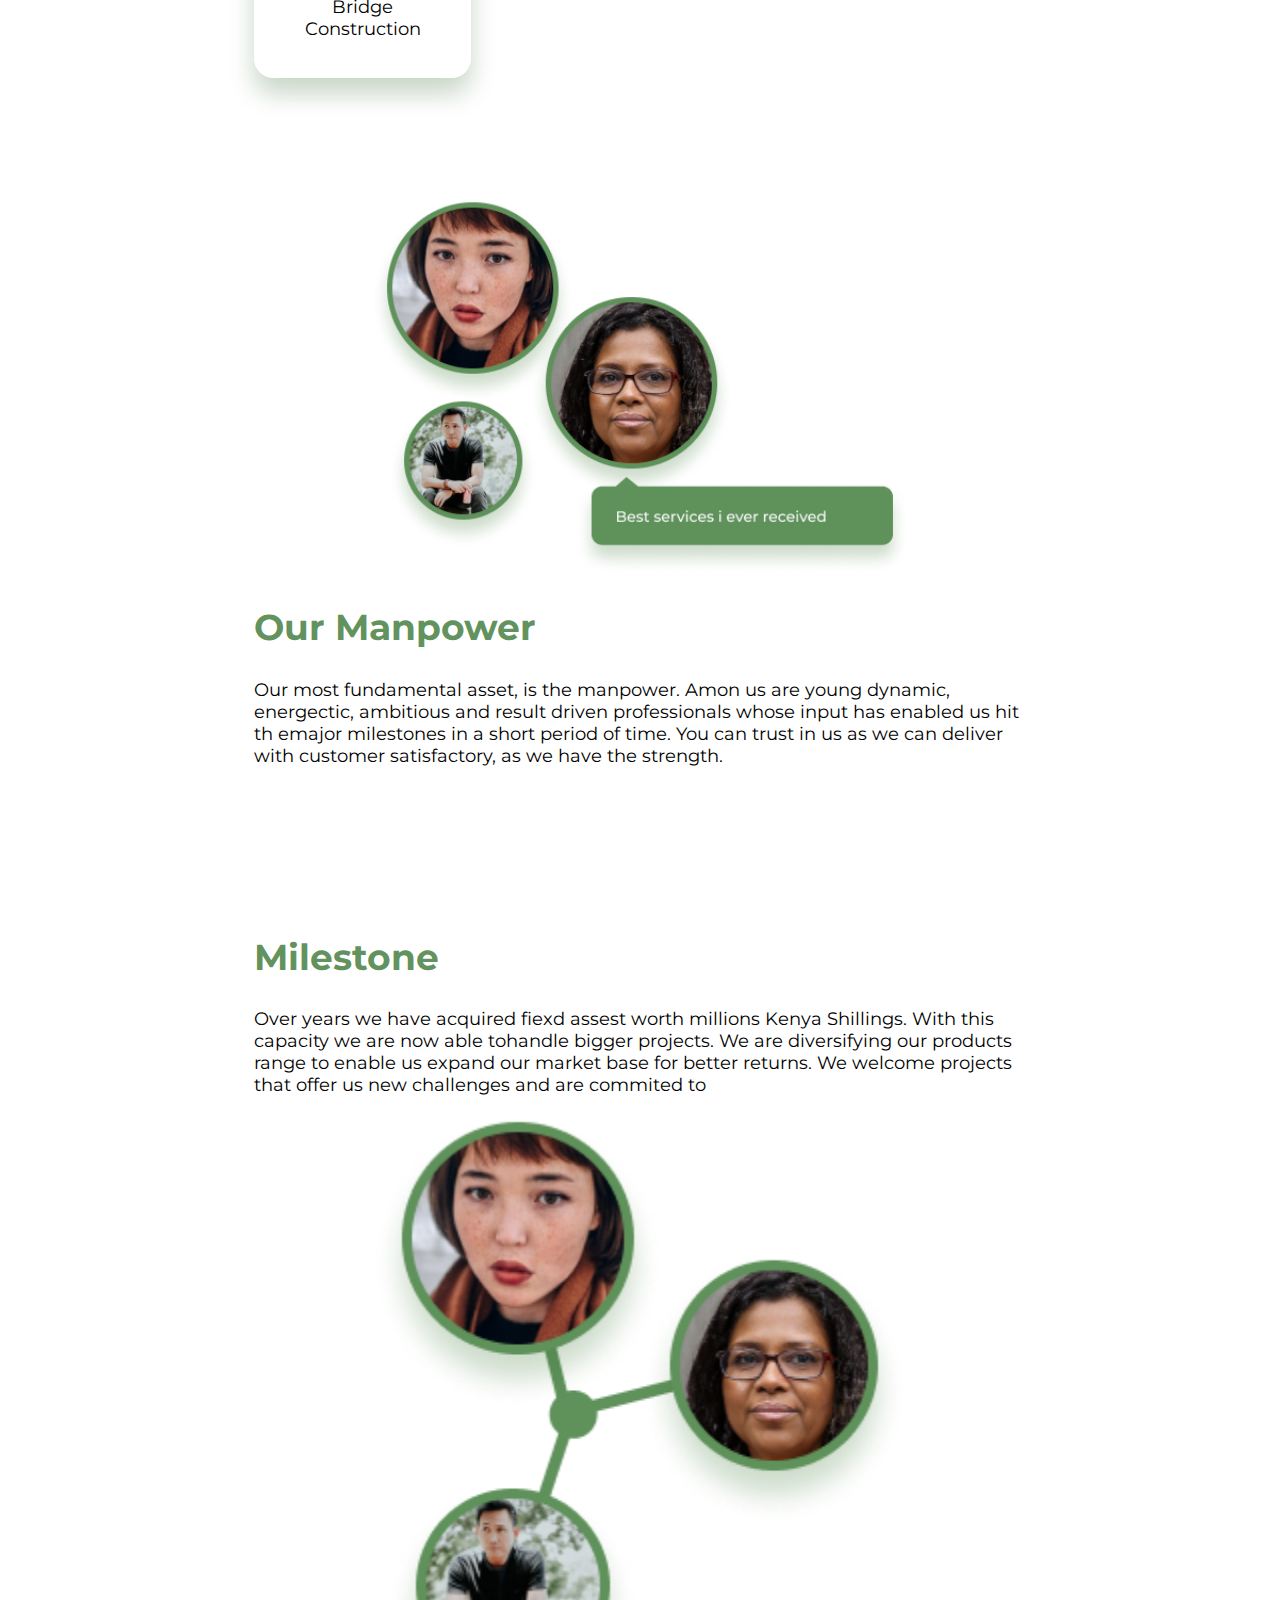
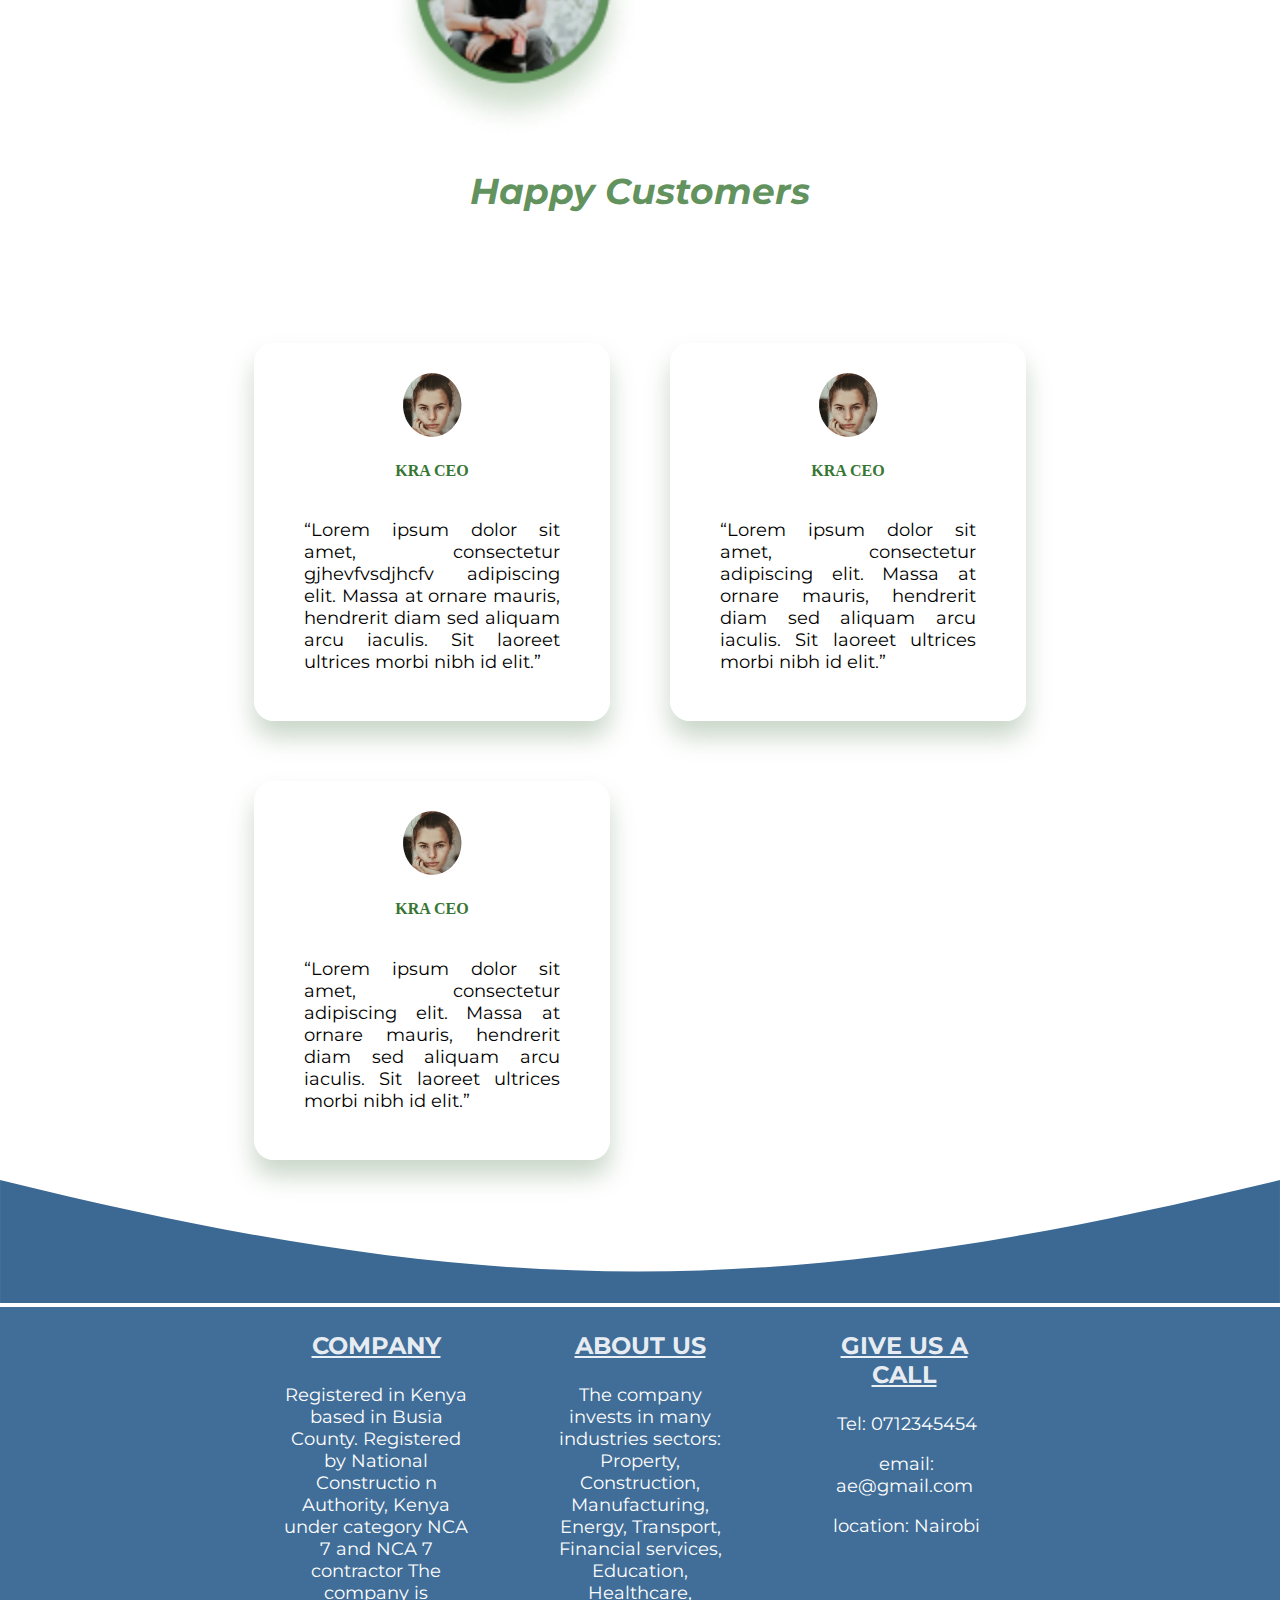
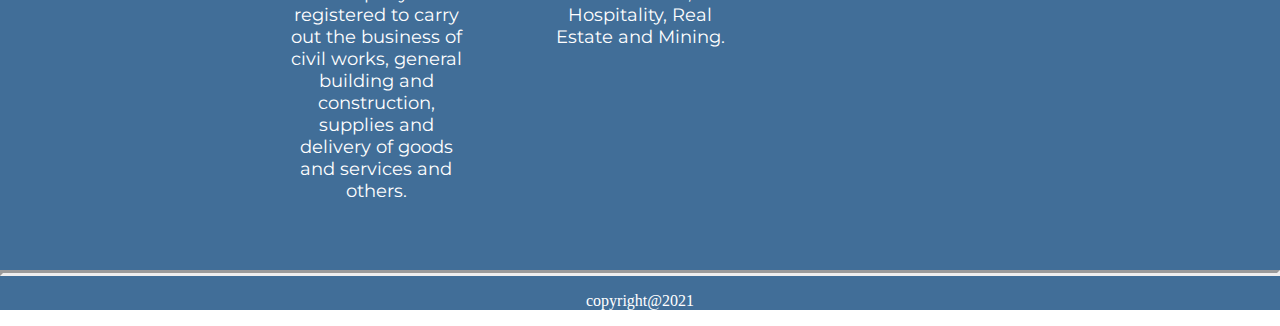
==== commit 9d7df6a7: "About us" ====
--- a/index.html
+++ b/index.html
@@ -19,7 +19,7 @@
                 <nav class="nav-bar">
                     <ul class="order">
                         <li> <a href="index.html"></a>Home</li>
-                        <li> <a href="about.html"></a>About Us</li>
+                        <li> <a href="aboutus.html"></a>About Us</li>
                         <li> <a href="contact"></a>Contact</li>
                     </ul>
                 </nav>
--- a/css/index.css
+++ b/css/index.css
@@ -34,6 +34,25 @@
   margin: 0px auto;
 }
 
+.commited {
+  margin-bottom: 100px;
+  display: -webkit-box;
+  display: -ms-flexbox;
+  display: flex;
+  font-size: 32px;
+  -webkit-box-pack: center;
+      -ms-flex-pack: center;
+          justify-content: center;
+  font-family: Montserrat;
+  font-style: normal;
+  font-weight: 500;
+  line-height: 29px;
+}
+
+.commited i {
+  color: #377632;
+}
+
 /* Extra small devices (phones, 600px and down) */
 @media only screen and (max-width: 600px) {
   .cont {
@@ -184,25 +203,6 @@
 }
 
 .main .content .main-text .heading {
-  color: #377632;
-}
-
-.main .content .commited {
-  margin-bottom: 100px;
-  display: -webkit-box;
-  display: -ms-flexbox;
-  display: flex;
-  font-size: 32px;
-  -webkit-box-pack: center;
-      -ms-flex-pack: center;
-          justify-content: center;
-  font-family: Montserrat;
-  font-style: normal;
-  font-weight: 500;
-  line-height: 29px;
-}
-
-.main .content .commited i {
   color: #377632;
 }
 
@@ -323,9 +323,9 @@
 }
 
 .main .footer {
-  margin-top: 100px;
+  margin-top: 0px;
+  padding-top: 20px;
   text-align: center;
-  padding-top: 300px;
 }
 
 .main .footer .footer-content {
@@ -357,4 +357,88 @@
   text-align: center;
   color: white;
 }
+
+.who-we-are {
+  display: -ms-grid;
+  display: grid;
+  -ms-grid-columns: (minMax(500px, 1fr))[auto-fit];
+      grid-template-columns: repeat(auto-fit, minMax(500px, 1fr));
+}
+
+.who-we-are .img-about {
+  width: 400px;
+}
+
+.who-we-are .us {
+  display: -webkit-box;
+  display: -ms-flexbox;
+  display: flex;
+  -webkit-box-orient: vertical;
+  -webkit-box-direction: normal;
+      -ms-flex-direction: column;
+          flex-direction: column;
+  -webkit-box-pack: center;
+      -ms-flex-pack: center;
+          justify-content: center;
+  line-height: 25px;
+}
+
+.who-we-are .us .paragraph-1 {
+  margin-top: 0px;
+  color: rgba(0, 0, 0, 0.9);
+}
+
+.who-we-are .us .paragraph-2 {
+  margin-top: 0px;
+  color: rgba(0, 0, 0, 0.9);
+}
+
+.values {
+  margin-top: 0px;
+  display: -ms-grid;
+  display: grid;
+  -ms-grid-columns: (minMax(300px, 1fr))[auto-fit];
+      grid-template-columns: repeat(auto-fit, minMax(300px, 1fr));
+  gap: 32px;
+}
+
+.values .value-tab {
+  padding: 32px;
+}
+
+.values .value-tab .value-tab-in {
+  display: -webkit-box;
+  display: -ms-flexbox;
+  display: flex;
+  padding: 10px;
+  gap: 16px;
+}
+
+.values .value-tab .value-tab-in .icon {
+  width: 90px;
+}
+
+.why-us {
+  display: -webkit-box;
+  display: -ms-flexbox;
+  display: flex;
+  -webkit-box-pack: center;
+      -ms-flex-pack: center;
+          justify-content: center;
+}
+
+.deliver {
+  font-style: italic;
+  font-weight: 600;
+  font-size: 36px;
+  line-height: 44px;
+  color: rgba(0, 0, 0, 0.9);
+  display: -webkit-box;
+  display: -ms-flexbox;
+  display: flex;
+  -webkit-box-pack: center;
+      -ms-flex-pack: center;
+          justify-content: center;
+  margin-bottom: 0px;
+}
 /*# sourceMappingURL=index.css.map */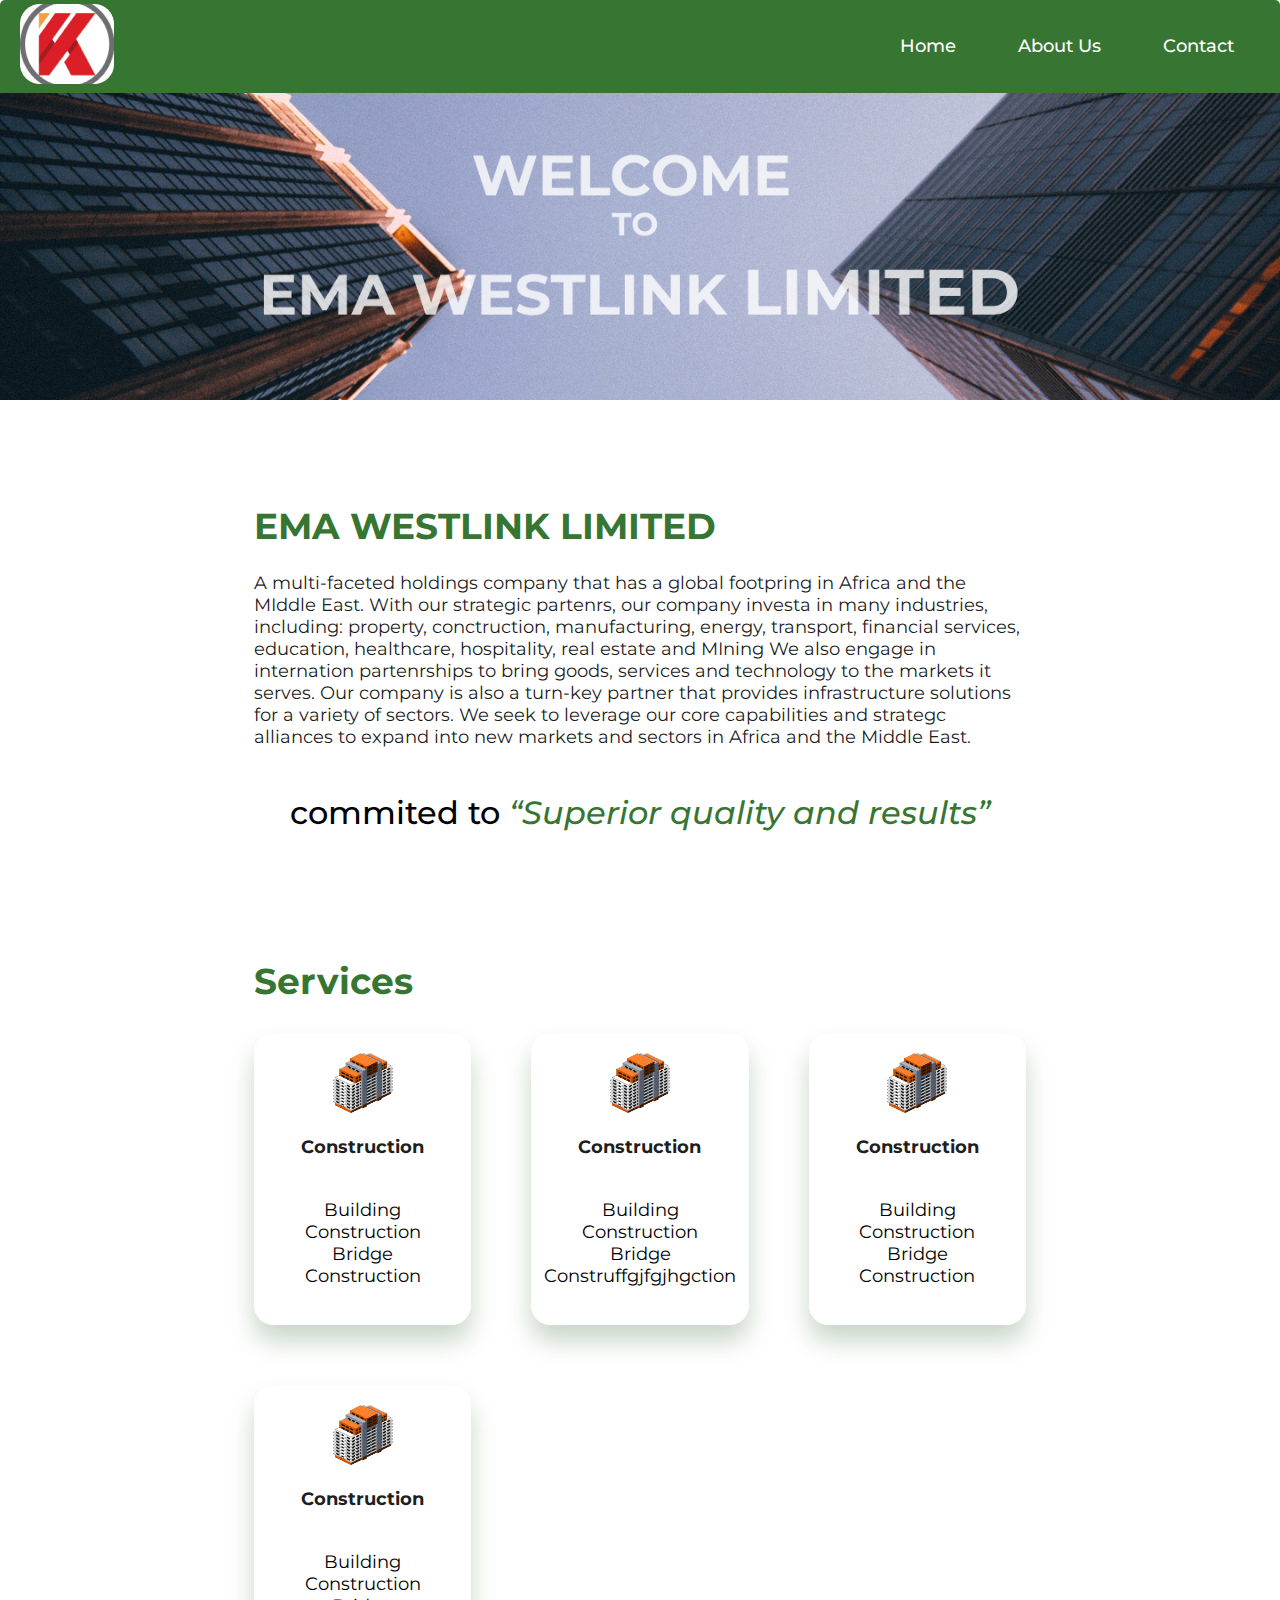
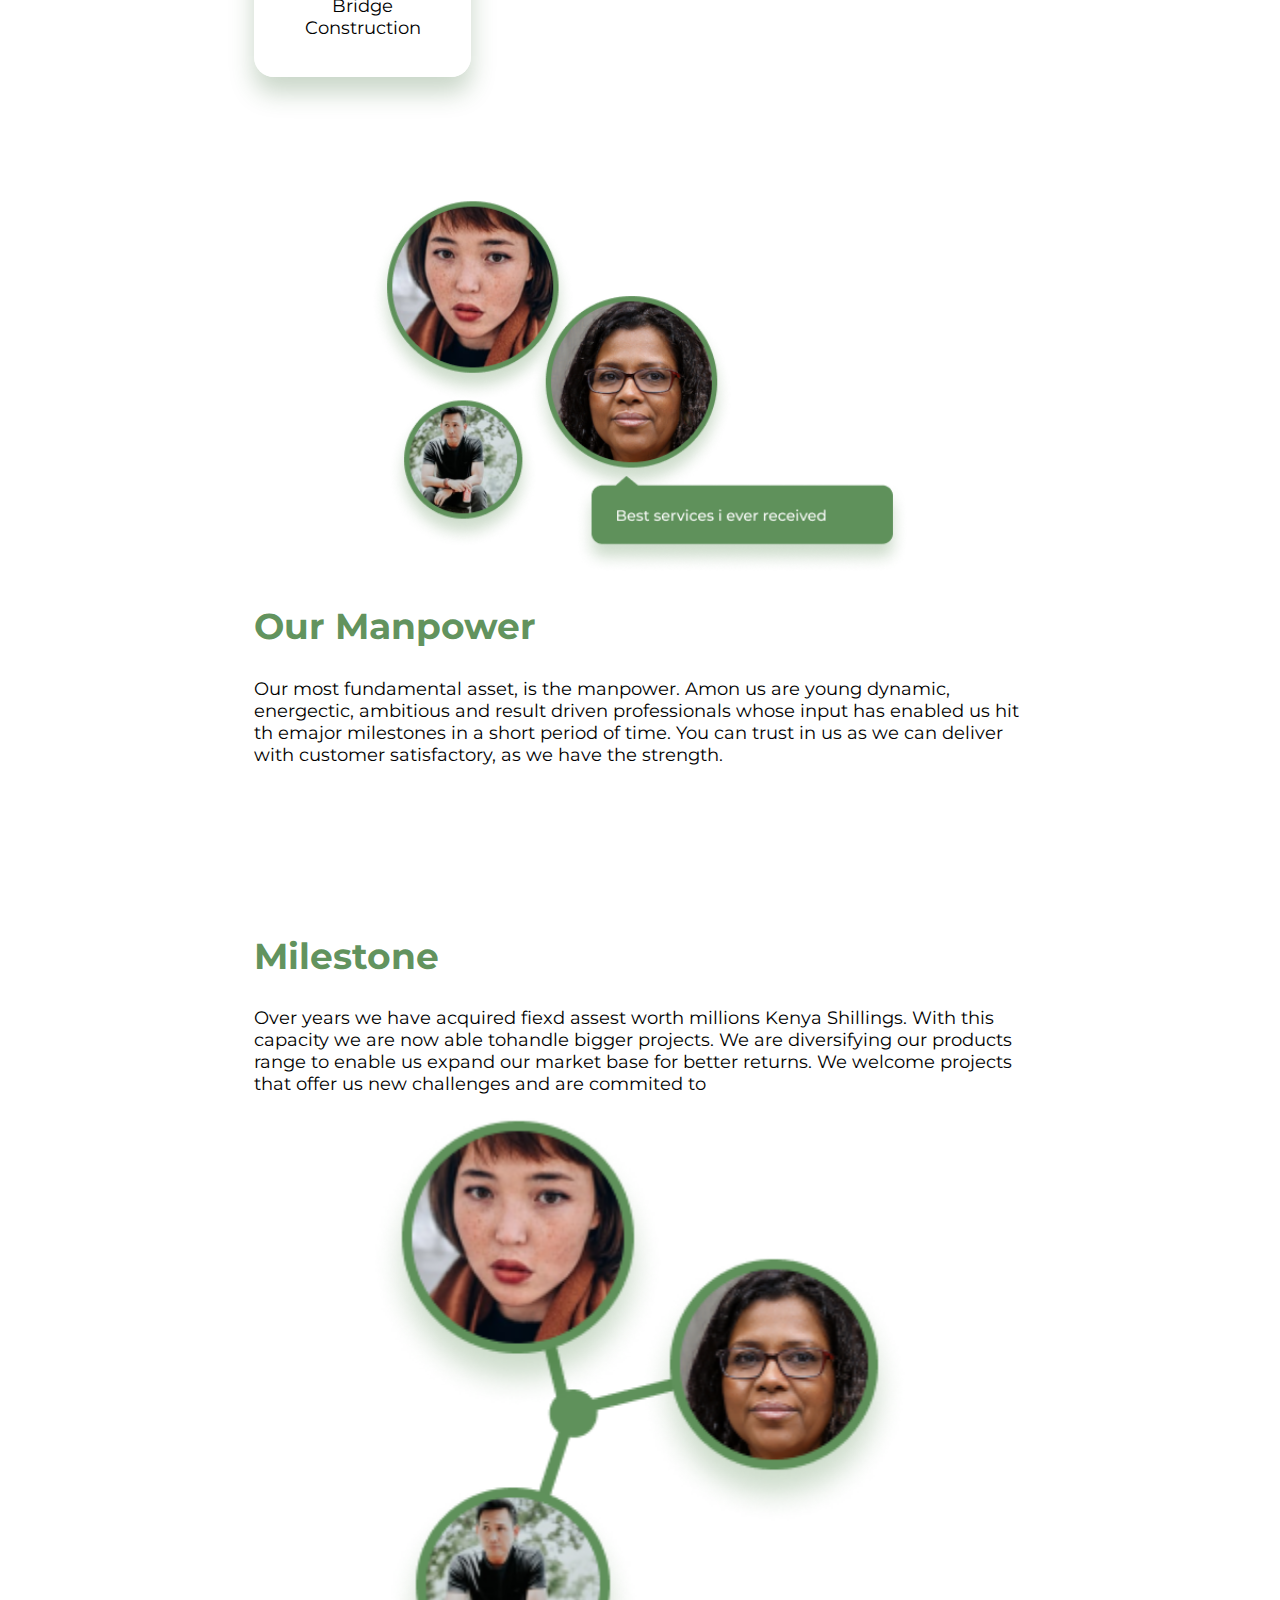
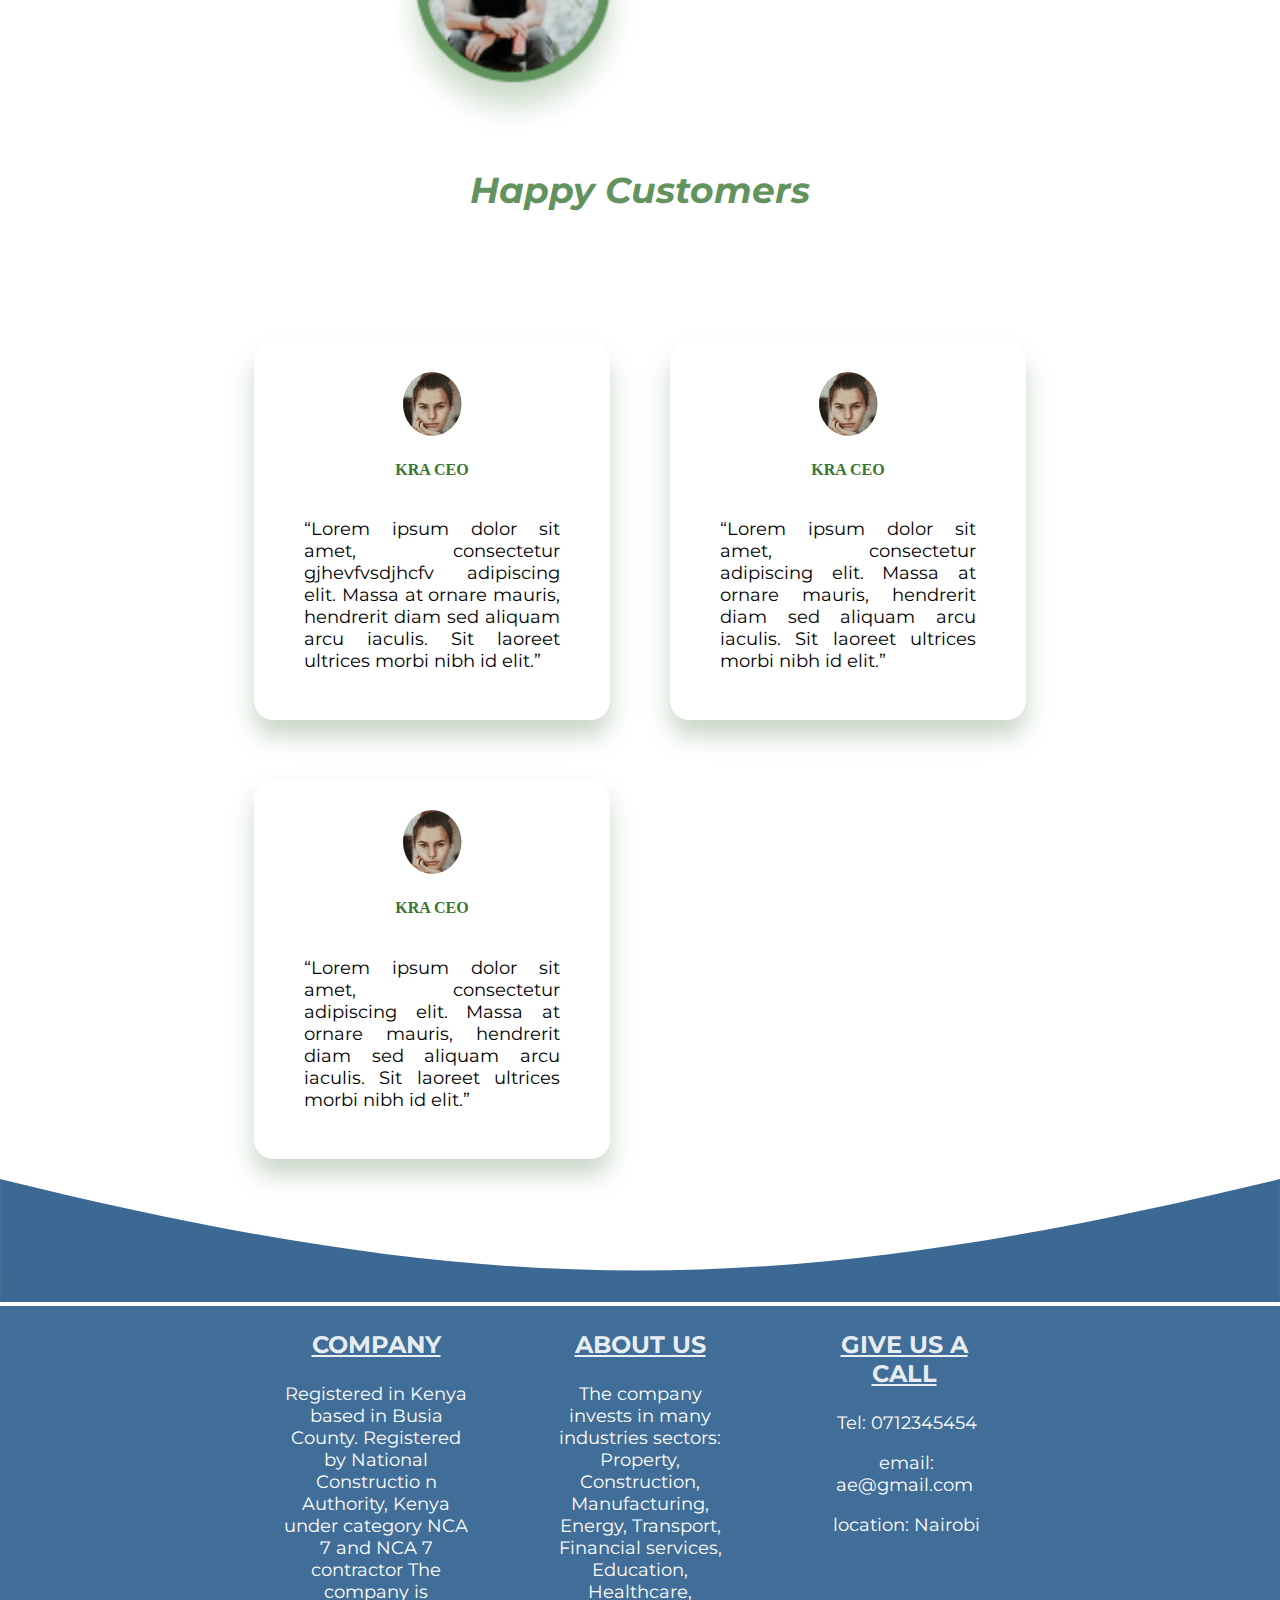
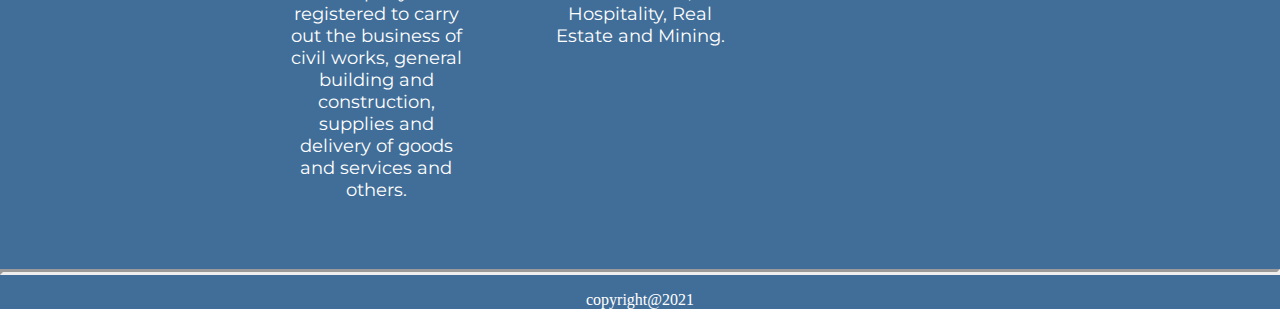
==== commit fc291b22: "valus tabs" ====
--- a/index.html
+++ b/index.html
@@ -18,9 +18,9 @@
                 </div>
                 <nav class="nav-bar">
                     <ul class="order">
-                        <li> <a href="index.html"></a>Home</li>
-                        <li> <a href="aboutus.html"></a>About Us</li>
-                        <li> <a href="contact"></a>Contact</li>
+                        <li> <a href="index.html">Home</a></li>
+                        <li> <a href="aboutus.html">About Us</a></li>
+                        <li> <a href="contact">Contact</a></li>
                     </ul>
                 </nav>
                 
--- a/css/index.css
+++ b/css/index.css
@@ -158,7 +158,8 @@
 }
 
 .main .header .logo {
-  padding: 5px;
+  padding: 4px;
+  margin-left: 16px;
 }
 
 .main .header .nav-bar {
@@ -186,7 +187,7 @@
   text-decoration: none;
   display: inline-block;
   text-align: center;
-  padding: 20px;
+  padding: 16px;
   color: #FFFFFF;
 }
 
@@ -381,6 +382,11 @@
       -ms-flex-pack: center;
           justify-content: center;
   line-height: 25px;
+  font-family: Montserrat;
+  font-style: normal;
+  font-weight: normal;
+  font-size: 18px;
+  line-height: 22px;
 }
 
 .who-we-are .us .paragraph-1 {
@@ -393,6 +399,14 @@
   color: rgba(0, 0, 0, 0.9);
 }
 
+.we {
+  line-height: 25px;
+  font-family: Montserrat;
+  font-style: normal;
+  font-weight: normal;
+  font-size: 18px;
+}
+
 .values {
   margin-top: 0px;
   display: -ms-grid;
@@ -404,6 +418,11 @@
 
 .values .value-tab {
   padding: 32px;
+  line-height: 25px;
+  font-family: Montserrat;
+  font-style: normal;
+  font-weight: normal;
+  font-size: 18px;
 }
 
 .values .value-tab .value-tab-in {
